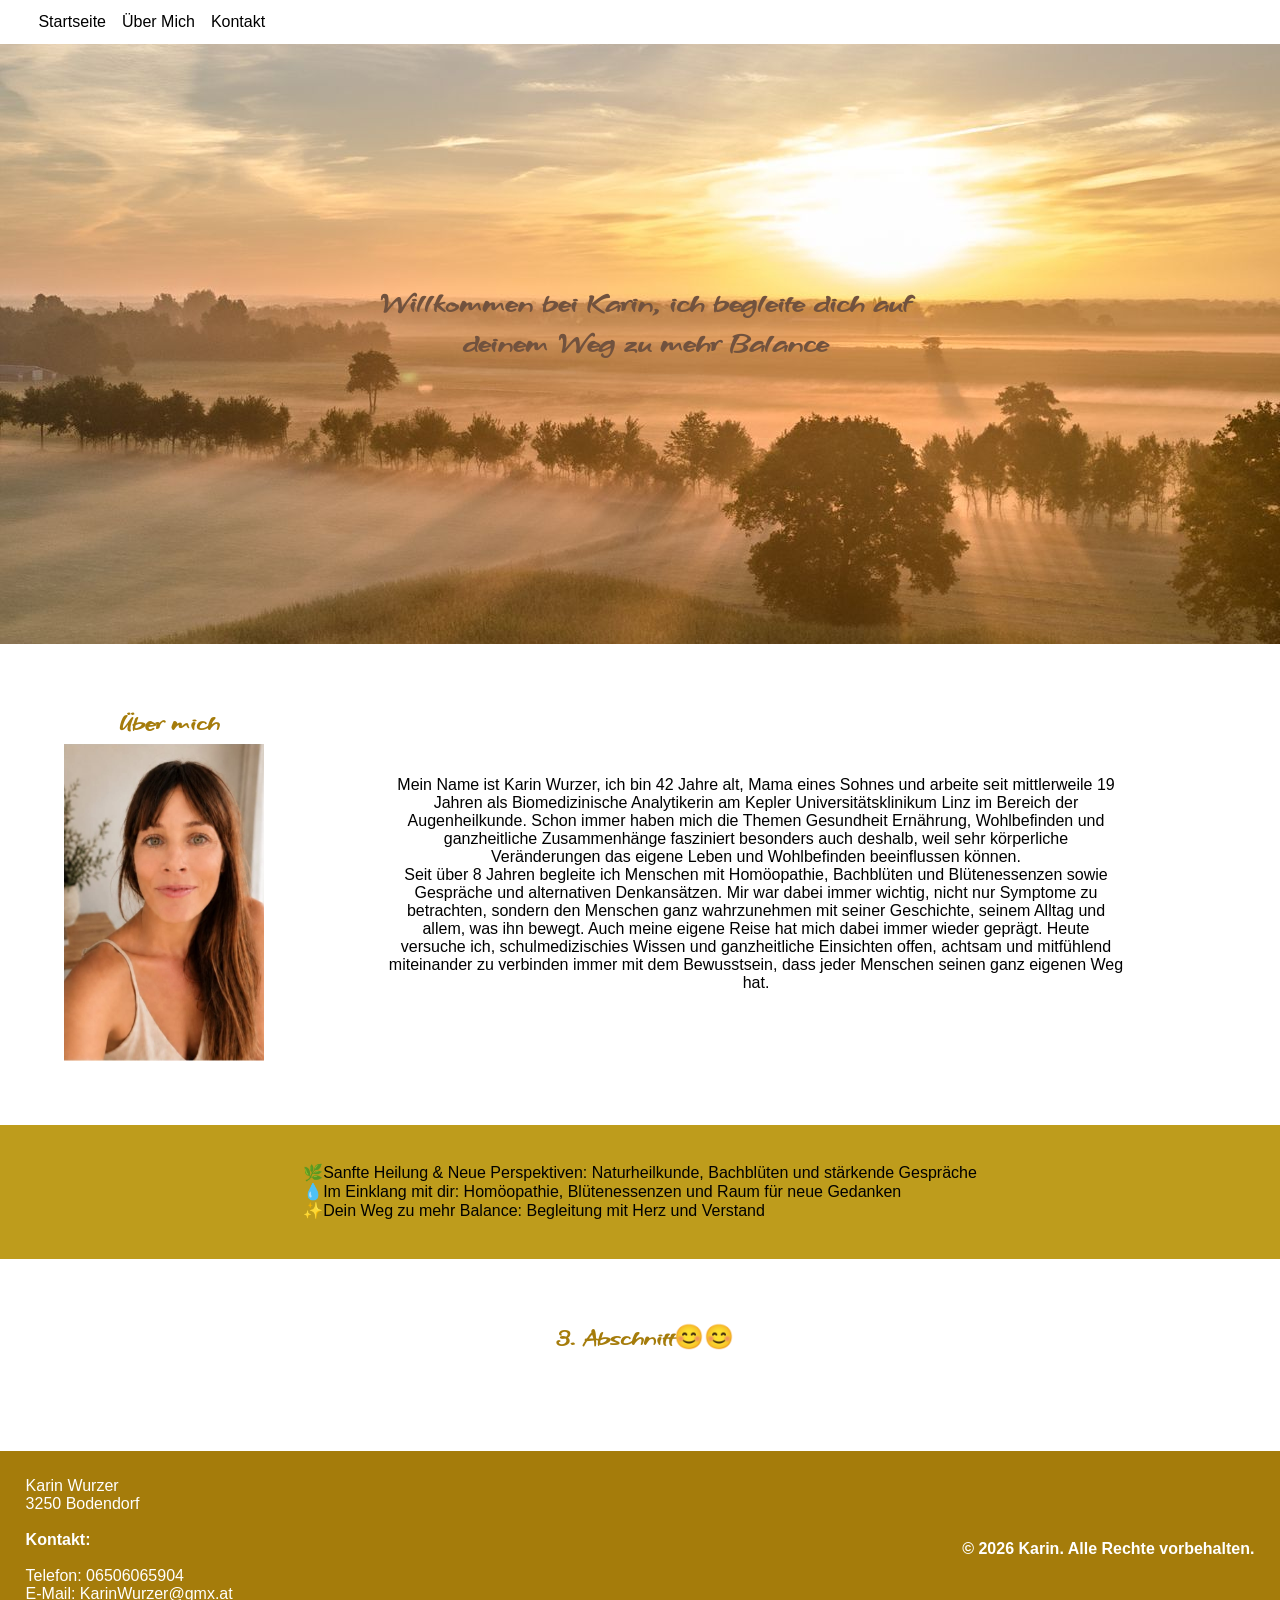
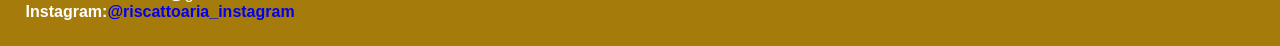
==== index.html @ de28a32a "first commit" ====
<!DOCTYPE html>
<html lang="de">

<head>
    <meta charset="UTF-8">
    <meta name="viewport" content="width=device-width, initial-scale=1.0">
    <!--    Einbinden von Google Font Schriftarten hier:-->
    <link href="https://fonts.googleapis.com/css2?family=Grechen+Fuemen&display=swap" rel="stylesheet">
    <!--    Stylesheet mit HTML verbinden-->
    <link rel="stylesheet" href="style.css">
    <title>Wurzer Karin</title>
</head>

<body>

    <!--DerBegrüßungs-Bildschirm, der nach 2 sek. verschwindet-->
    <!-- <div id="intro-screen">

    </div> -->
    <header class="main-content">
        <nav class="main-navbar">
            <ul>
                <li><a href="index.html">Startseite</a></li>
                <li><a href="#ueber-mich">Über Mich</a></li>
                <li><a href="/seiten/kontakt.html">Kontakt</a></li>
            </ul>
        </nav>
        <div class="banner">
            <h1 id="intro-screen">
                Willkommen bei Karin, ich begleite dich auf deinem Weg zu mehr Balance
            </h1>
        </div>
    </header>
    <main class="main-content">
        <!--    Abschnitte deiner Startseite-->
        <section id="ueber-mich">
            <div>
                <h2>Über mich</h2>
                <img src="bilder/Bild Karin.jpeg">
            </div>
            <div>
                <p>Mein Name ist Karin Wurzer, ich bin 42 Jahre alt, Mama eines Sohnes und arbeite seit mittlerweile 19
                    Jahren als Biomedizinische Analytikerin am Kepler Universitätsklinikum Linz im Bereich der
                    Augenheilkunde. Schon immer haben mich die Themen Gesundheit Ernährung, Wohlbefinden und
                    ganzheitliche
                    Zusammenhänge fasziniert besonders auch deshalb, weil sehr körperliche Veränderungen das eigene
                    Leben
                    und Wohlbefinden beeinflussen können.</p>

                <p> Seit über 8 Jahren begleite ich Menschen mit Homöopathie, Bachblüten und Blütenessenzen sowie
                    Gespräche
                    und alternativen Denkansätzen. Mir war dabei immer wichtig, nicht nur Symptome zu betrachten,
                    sondern
                    den Menschen ganz wahrzunehmen mit seiner Geschichte, seinem Alltag und allem, was ihn bewegt.
                    Auch meine eigene Reise hat mich dabei immer wieder geprägt.
                    Heute versuche ich, schulmedizischies Wissen und ganzheitliche Einsichten offen, achtsam und
                    mitfühlend
                    miteinander zu verbinden immer mit dem Bewusstsein, dass jeder Menschen seinen ganz eigenen Weg hat.
                </p>
            </div>
        </section>
        <section class="switch-bg-color flex-column">
            <ul>
                <li>🌿Sanfte Heilung & Neue Perspektiven: Naturheilkunde, Bachblüten und stärkende Gespräche</li>
                <li>💧Im Einklang mit dir: Homöopathie, Blütenessenzen und Raum für neue Gedanken</li>
                <li>✨Dein Weg zu mehr Balance: Begleitung mit Herz und Verstand</li>
            </ul>
        </section>
        <section>
            <h2>3. Abschnitt😊😊</h2>
        </section>
    </main>
     <!--Impressum Bereich -->
    <footer>
    <!-- <p>Copyright @Lorem Ipsum <span id="current-year"></span></p> -->
        <!-- <nav class="footer-navbar"> -->
            <!-- <ul> -->
                <!-- <li><a href="seiten/impressum.html">Impressum</a></li> -->
                <!-- <li><a href="#">Datenschutz</a></li> -->
            <!-- </ul> -->
        <!-- </nav> -->
       
   
    <!-- <h2>Impressum</h2> -->

    <div class="impressum-content">
      
        <p>Karin Wurzer</p>
        <p>3250 Bodendorf</p>
        <br>

        <p><strong>Kontakt:</strong></p>
        <br>
        <p>Telefon: 06506065904</p>
        <p>E-Mail: KarinWurzer@gmx.at</p>

        <p><strong><Social Media:</strong></p>
        <p>Instagram:<a href="https://www.instagram.com/riscattoaria" target="_blank">@riscattoaria_instagram</a></p>


    </div>

    <p class="Copyright">&copy; 2026 Karin. Alle Rechte vorbehalten.</p>
    </footer id="impressum" class="impressum-section">

    <script src="index.js">


    </script>
</body>

</html>
---- style.css ----
/* 
   :root ist das oberste Element im Dokument.
   Hier werden sogenannte CSS-Variablen (Custom Properties) definiert,
   die später im Code mit var(--name) wiederverwendet werden können.
*/
:root {
    /* Schriftart für Fließtext */
    --text-schriftart: Arial;

    /* Schriftart für Überschriften */
    --ueberschriften: Grechen Fuemen;

    /* Hauptfarbe für Elemente oder Überschriften */
    --haupt-farbe: #a57c0b;

    /* Hintergrundfarbe der Seite */
    --hintergrund-farbe: #fff;

    /* Standard-Schriftfarbe */
    --schrift-farbe: #000;

    /* Zweitfarbe (z. B. für Akzente oder Hover-Effekte) */
    --zweit-farbe: #be9c1c;

    /* Dritte Farbe für zusätzliche Akzente */
    --dritt-farbe: #80ED99;
}

/* Setzt alle Abstände und Box-Modelleinstellungen auf Standardwerte zurück */
* {
    /* Entfernt Außenabstand */
    margin: 0;

    /* Entfernt Innenabstand */
    padding: 0;

    /* Rechnet Border und Padding in die Gesamtgröße ein */
    box-sizing: border-box;
}

/* Allgemeines Styling für den Seiteninhalt */
body {
    /* Verwendet die definierte Schriftart aus den Variablen */
    font-family: var(--text-schriftart), sans-serif;

    /* Normale Schriftstärke */
    font-weight: normal;

    /* Setzt die Hintergrundfarbe mithilfe der Variable */
    background-color: var(--hintergrund-farbe);
}

/* Gemeinsames Styling für alle Überschriften (h1–h6) */
h1, h2, h3, h4, h5, h6 {
    /* Verwendet spezielle Überschriftenschriftart */
    font-family: var(--ueberschriften);

    /* Textfarbe der Überschriften */
    color: var(--haupt-farbe);

    /* Abstand nach unten, damit Überschrift nicht zu dicht am Text klebt */
    margin-bottom: 3%;

    /* Leichter Abstand von der linken Seite */
    margin-left: 10px;
}

/* Haupt-Navigationsleiste am oberen Rand der Seite */
.main-navbar {
    /* Nutzt Flexbox, um Elemente nebeneinander anzuordnen */
    display: flex;

    /* Platzierung: Abstand zwischen linkem und rechtem Bereich (z. B. Logo und Menü) */
    justify-content: space-between;

    /* Außenabstand rundherum */
    margin: 1%;

    /* Innenabstände links und rechts */
    padding-left: 2%;
    padding-right: 2%;
}

ul {
    list-style: none;
}

/* Der Begrüßungs-Bildschirm (Vollbild) */
#intro-screen {
    z-index: 9999; /* Liegt ganz oben über allem */
    transition: opacity 1s ease; /* Macht das Ausblenden weich */
    font-size: 1.8rem;
    color: rgb(113, 82, 62);
    max-width: 600px;
    line-height: 1.4;
    text-align: center;
}

/* Styling für die ungeordnete Liste im Navigationsbereich */
.main-navbar ul {
    /* Elemente nebeneinander anordnen */
    display: flex;

    /* Abstand zwischen den Menüelementen */
    gap: 1rem;

    /* Gleiche Abstände zwischen Elementen */
    justify-content: space-between;

    /* Vertikal zentrieren */
    align-items: center;

    /* Erlaubt Umbruch, wenn nicht genug Platz ist */
    flex-wrap: wrap;
}

/* Allgemeines Styling für Links */
a {
    /* Entfernt die Standard-Unterstreichung */
    text-decoration: none;
}

/* Links in der Hauptnavigation */
.main-navbar a {
    /* Schriftfarbe entsprechend der Variable */
    color: var(--schrift-farbe);
}

/* Hover-Zustand für Navigationslinks */
.main-navbar a:hover {
    /* Fügt eine farbige Unterstreichung beim Darüberfahren hinzu */
    text-decoration: underline var(--zweit-farbe) 2px;
}

/* Logo in der Navigation */
#logo {
    /* Maximale Breite des Logos */
    max-width: 60px;
}

/* Großer Banner-Bereich mit Hintergrundbild */
.banner {
    /* Mindesthöhe des Banners */
    min-height: 600px;

    /* Setzt das Hintergrundbild */
    background-image: url("bilder/Bild1.jpg");

    /* Bild soll den gesamten Bereich ausfüllen */
    background-size: cover;

    /* Bild wird zentriert dargestellt */
    background-position: center;

    /* Verhindert, dass das Bild sich wiederholt */
    background-repeat: no-repeat;

    /* Inhalt wird per Flexbox zentriert */
    display: flex;
    justify-content: center;
    align-items: center;
}

/* Allgemeines Styling für Inhaltsbereiche (Sections) */
section {
    /* Außenabstand um die Section herum */
    margin: 2%;

    /* Innenabstand im Bereich */
    padding: 3%;

    /* Flexbox zur Anordnung der Inhalte */
    display: flex;

    /* Zentriert horizontal und vertikal */
    justify-content: center;
    align-items: center;

    /* Abstand zwischen den Elementen */
    gap: 2rem;

    /* Inhalte umbrechen, wenn kein Platz mehr ist */
    /* flex-wrap: wrap; */
}

/* Absatztexte in Sections */
section p {
    /* Maximale Breite von 50% – damit der Text nicht zu breit ist */
    max-width: 80%;

    /* Text wird zentriert dargestellt */
    text-align: center;
}

#ueber-mich div{
    display: flex;
    flex-direction: column;
    align-items: center;
}

/* Variante einer Section mit anderer Hintergrundfarbe */
.switch-bg-color {
    /* Nutzt die zweite Akzentfarbe als Hintergrund */
    background-color: var(--zweit-farbe);

    /* Entfernt den Außenabstand */
    margin: 0;
}

/* Klasse für eine vertikale (Spalten-)Anordnung mit Flexbox */
.flex-column {
    /* Richtet die Flex-Elemente von oben nach unten aus */
    flex-direction: column;

    /* Zentriert horizontal und vertikal */
    justify-content: center;
    align-items: center;

    /* Kein Abstand zwischen den Elementen */
    gap: 0;
}

/* Allgemeines Styling für Bilder */
img {
    /* Bilder dürfen maximal 300 px breit sein */
    max-width: 200px;
}

/* Fußzeile der Seite */
footer {
    /* Hintergrundfarbe in Hauptfarbe */
    background-color: var(--haupt-farbe);

    /* Innenabstand */
    padding: 2%;

    /* Flexbox für horizontale Anordnung */
    display: flex;

    /* Platz zwischen Text und Navigation */
    justify-content: space-between;

    /* Vertikale Zentrierung */
    align-items: center;

    /* Textfarbe weiß */
    color: white;

    /* Mindesthöhe der Fußzeile */
    min-height: 15vh;
}

/* Navigation im Footer */
.footer-navbar ul {
    /* Elemente nebeneinander anzeigen */
    display: flex;

    /* Abstand zwischen den Links */
    gap: 1rem;
}

/* Footer-Links */
.footer-navbar a {
    /* Weiße Schriftfarbe */
    color: white;
}

/* Hover-Effekt für Footer-Links */
.footer-navbar a:hover {
    /* Unterstreichung mit Akzentfarbe */
    text-decoration: underline var(--zweit-farbe) 3px;
}

/* Media Query: Regeln für kleine Bildschirme (max. 500px) */
@media screen and (max-width: 500px) {

    /* Paragraphen dürfen auf kleinen Bildschirmen fast die ganze Breite nutzen */
    section p {
        max-width: 98%;
    }

    /* Zusätzliche Abstände zwischen den Sections auf kleinen Geräten */
    section {
        margin-top: 2rem;
        margin-bottom: 2rem;
    }
    /* ueber mich wird im Spaltenlayout dargestellt */
    #ueber-mich{
        flex-direction: column;
    }

    .main-navbar {
        justify-content: center;
        min-height: 60px;
    }

    .main-navbar a {
        font-size: 1.4rem;
    }
    /* Anpassung des Bereichs mit anderer Hintergrundfarbe */
    .switch-bg-color {
        /* Etwas mehr Innenabstand für kleinere Geräte */
        padding: 2rem;
    }

    /* Footer-Layout wird auf kleinen Geräten untereinander angezeigt */
    footer {
        /* Elemente untereinander statt nebeneinander */
        flex-direction: column-reverse;

        /* Zentriert alle Inhalte */
        justify-content: center;

        /* Fügt Abstand zwischen den Elementen hinzu */
        gap: 1rem;
    }
}
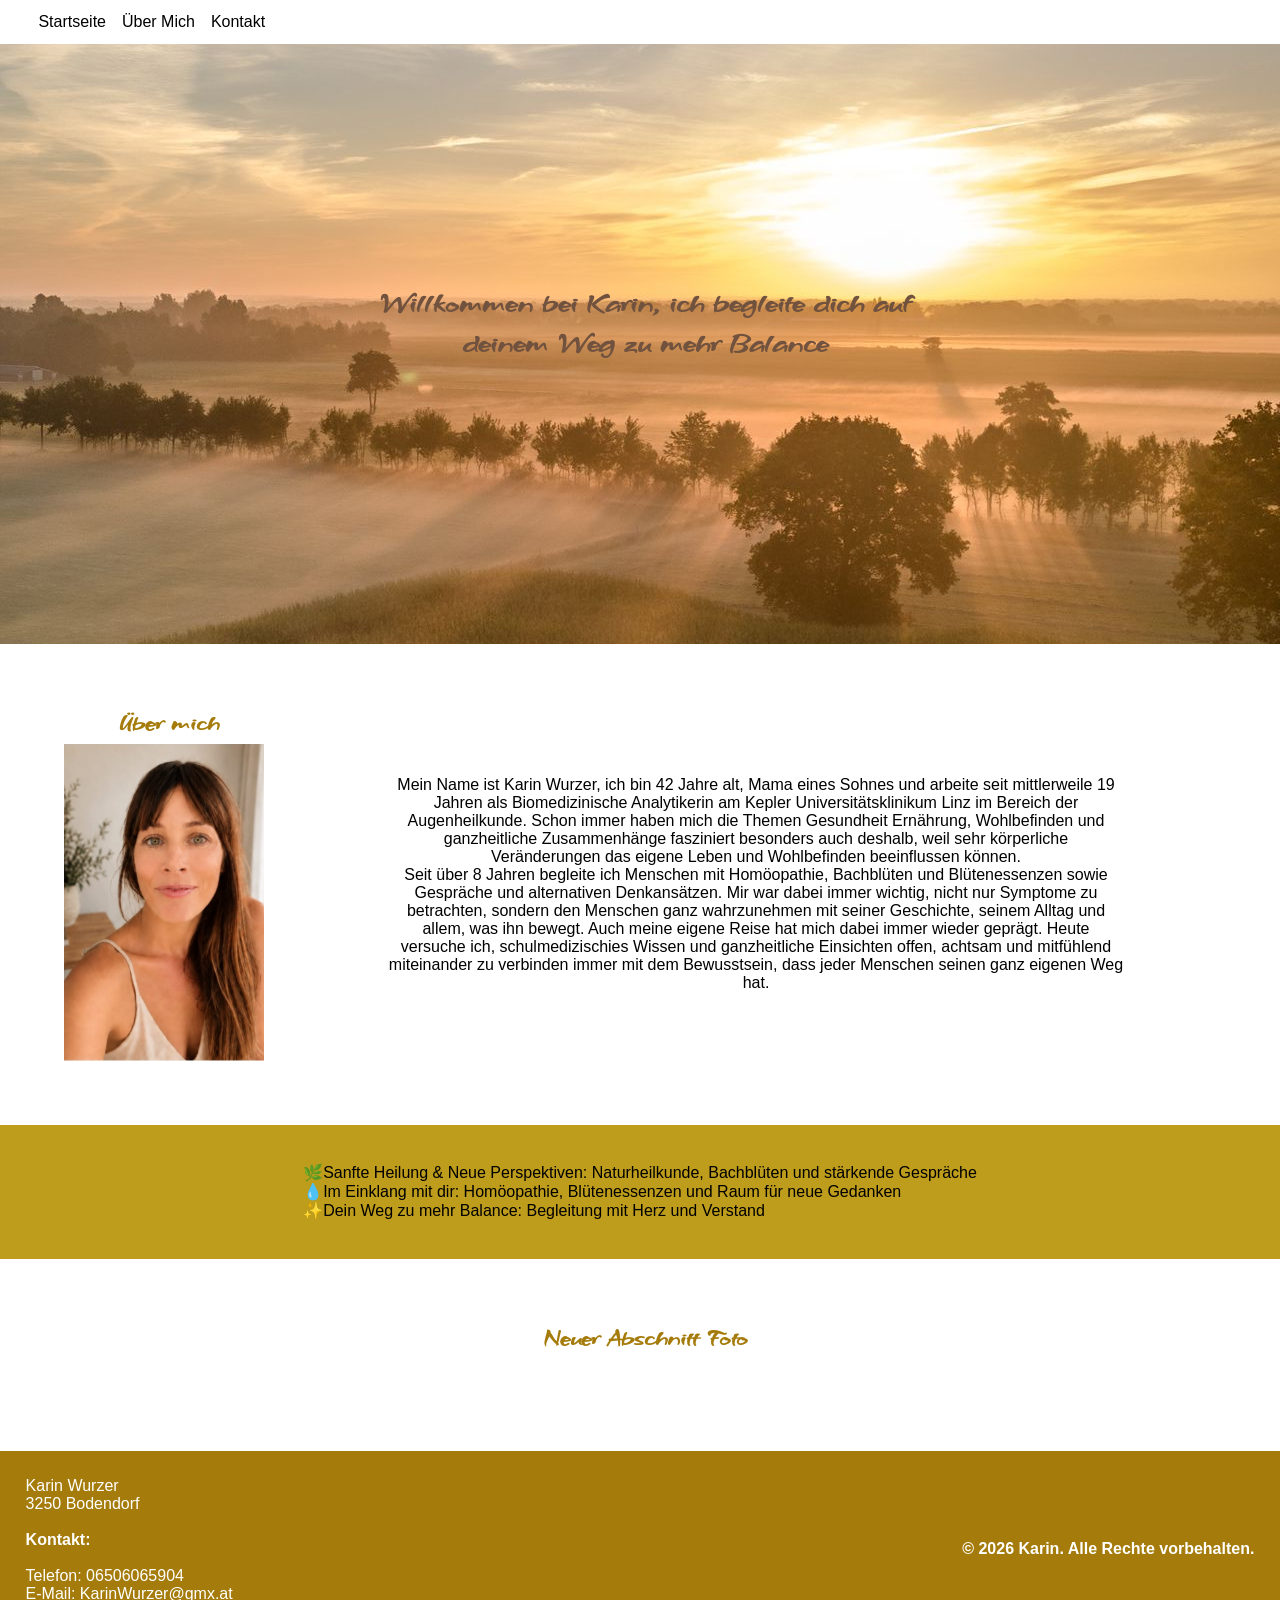
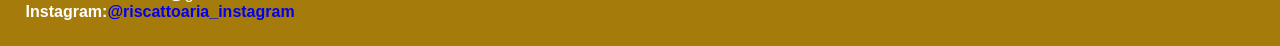
==== commit 933b851c: "überschrift geändert" ====
--- a/index.html
+++ b/index.html
@@ -67,7 +67,7 @@
             </ul>
         </section>
         <section>
-            <h2>3. Abschnitt😊😊</h2>
+            <h2>Neuer Abschnitt Foto</h2>
         </section>
     </main>
      <!--Impressum Bereich -->
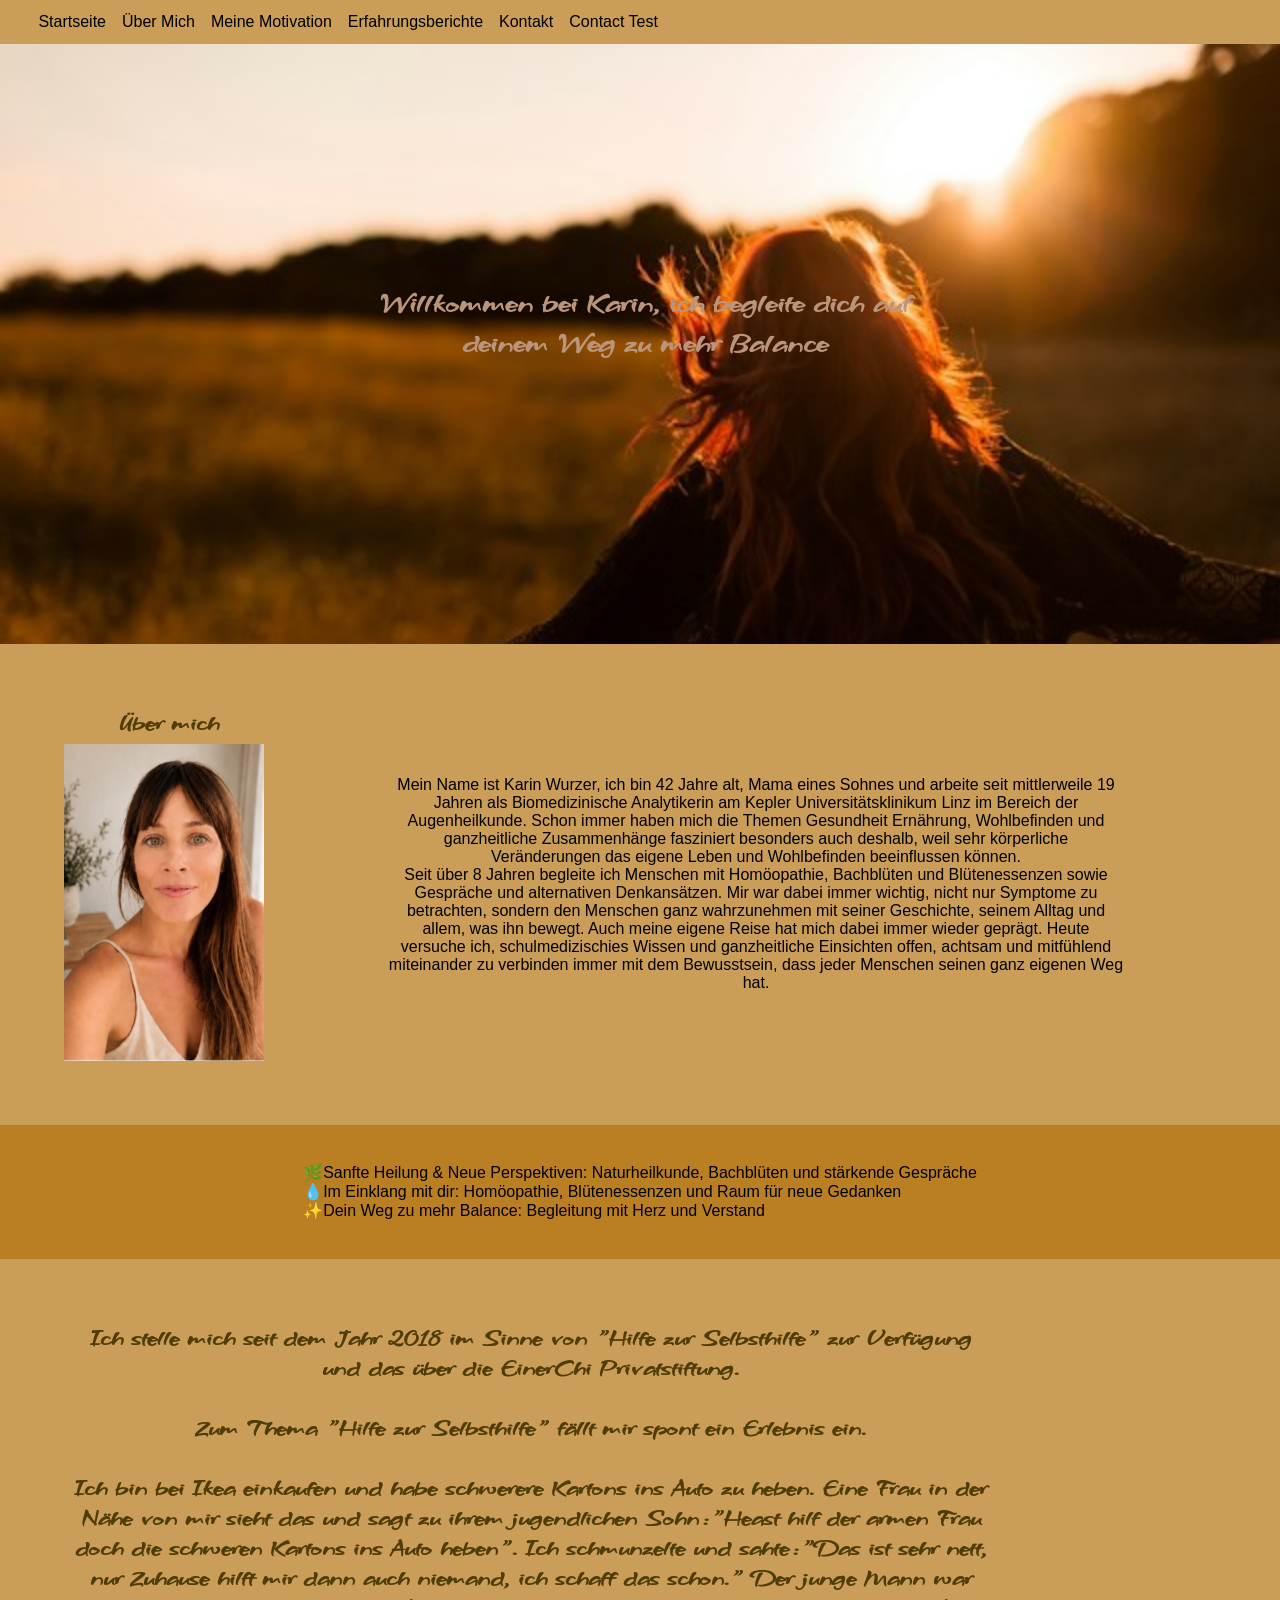
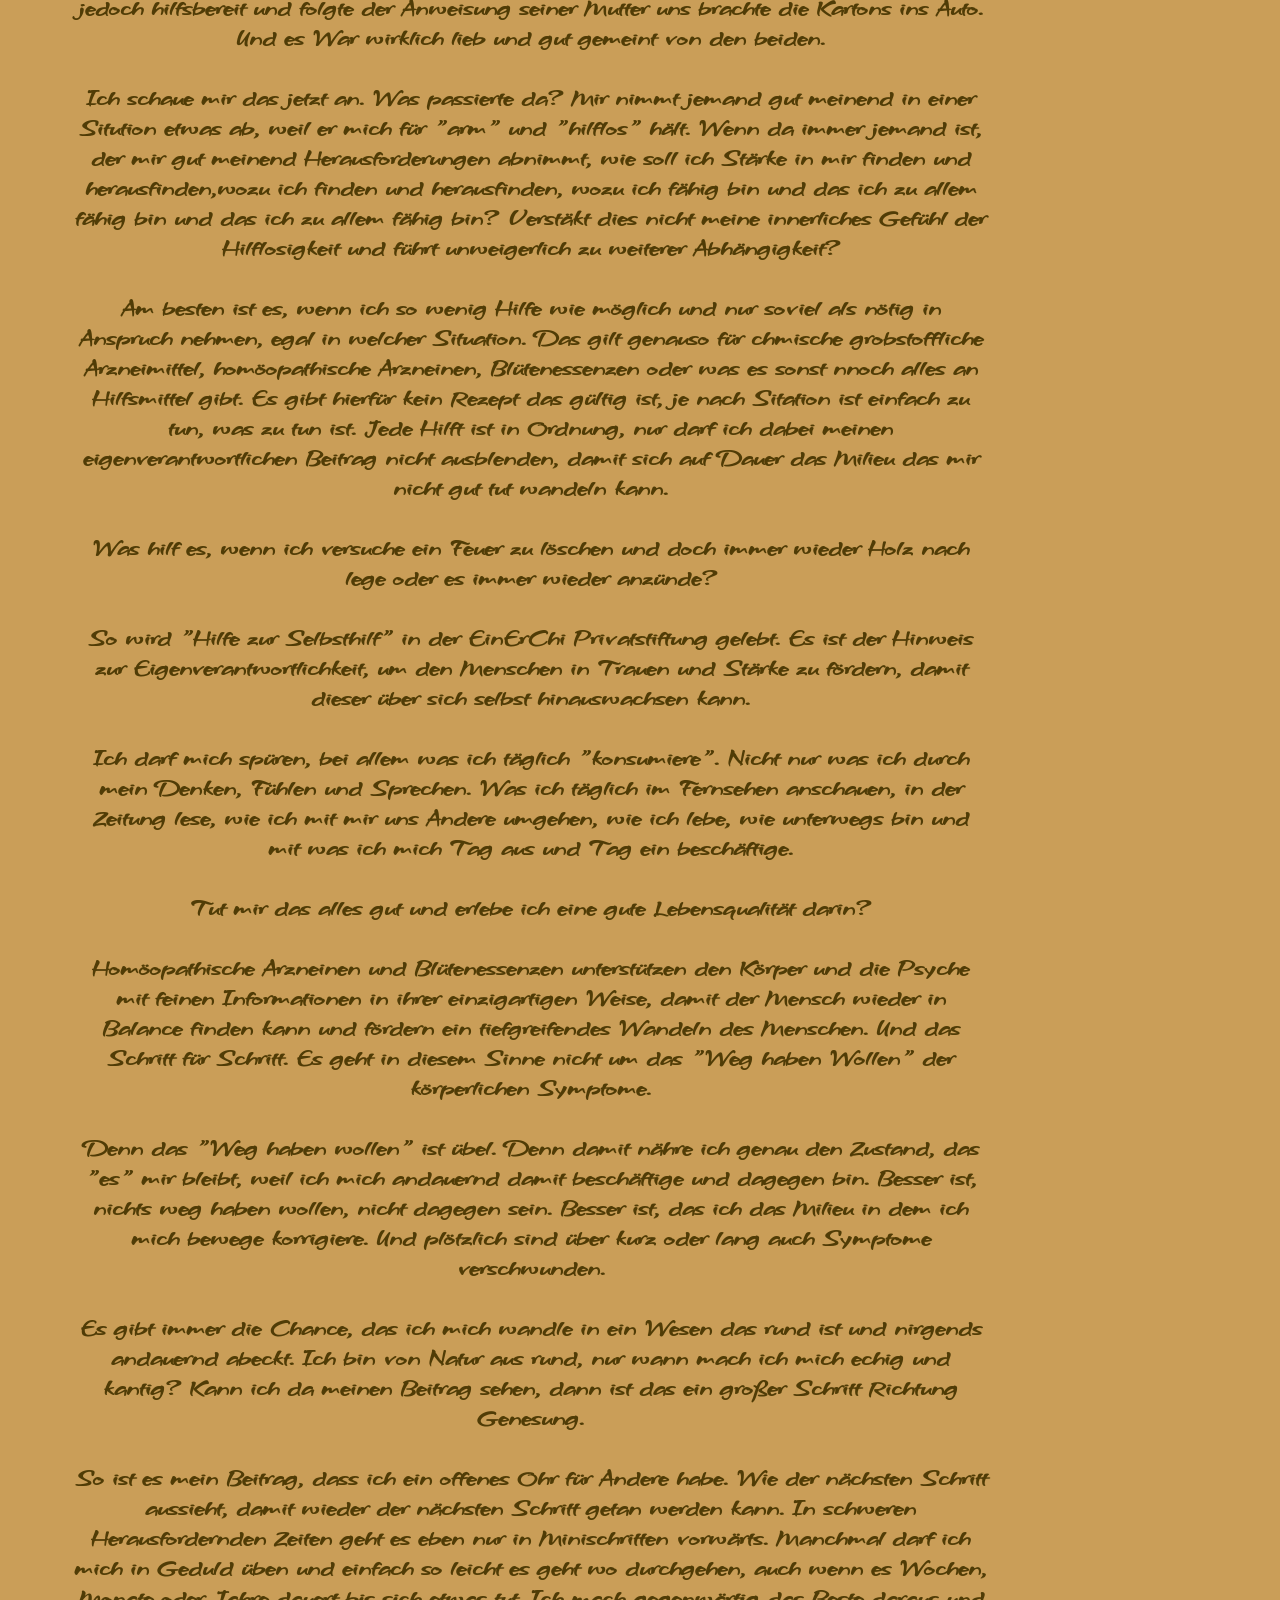
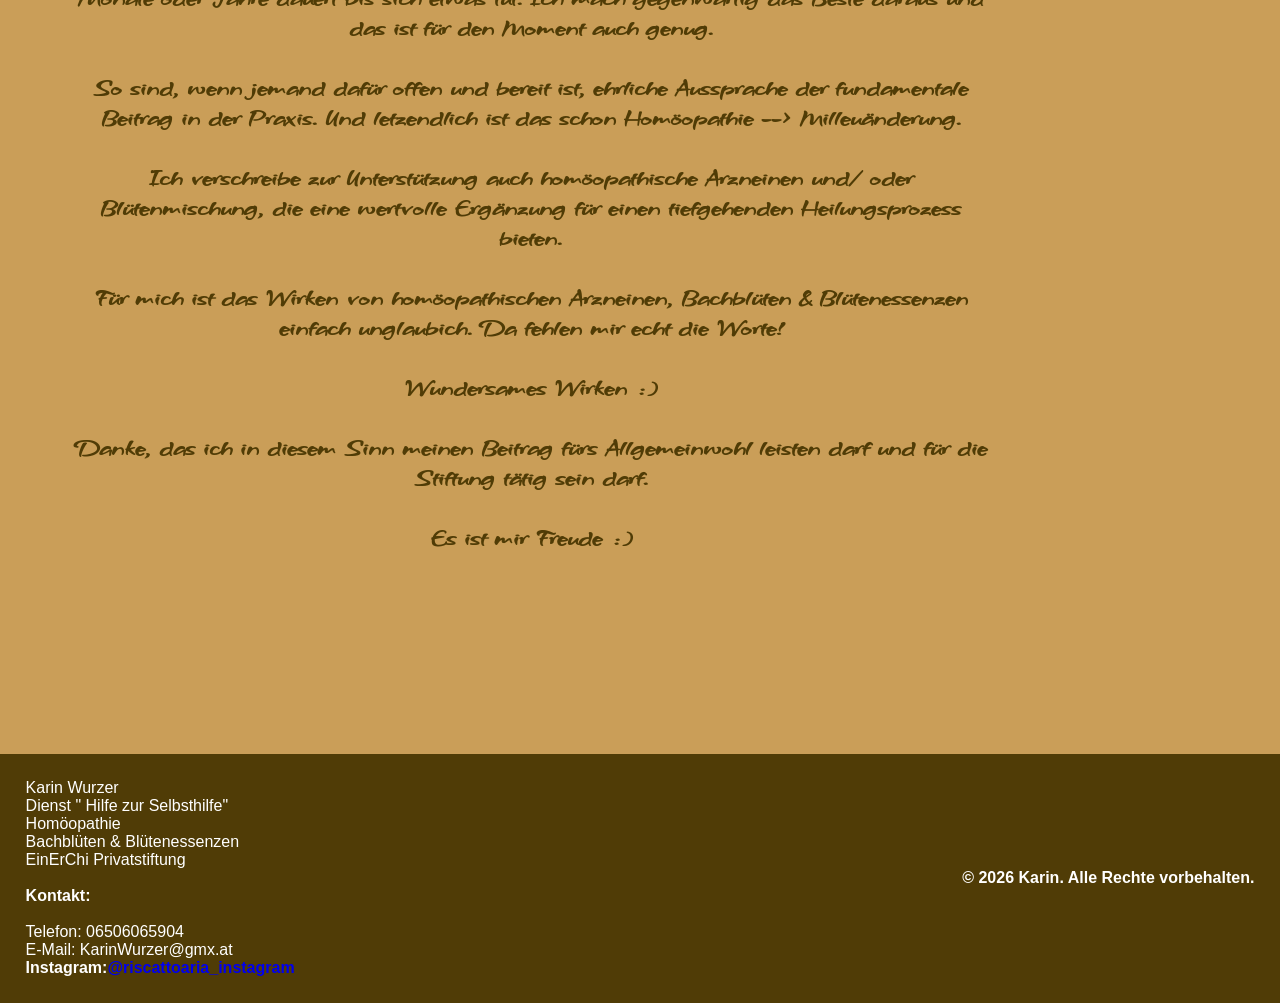
==== commit b403d333: "texte hinzugefügt" ====
--- a/index.html
+++ b/index.html
@@ -21,8 +21,12 @@
         <nav class="main-navbar">
             <ul>
                 <li><a href="index.html">Startseite</a></li>
-                <li><a href="#ueber-mich">Über Mich</a></li>
+                <li><a href="#ueber-mich">Über Mich</a></li>  
+                 <li><a href="#meine-Motivation">Meine Motivation</a></li>
+                 <li><a href=#erfahrungs-berichte">Erfahrungsberichte</a></li>
                 <li><a href="/seiten/kontakt.html">Kontakt</a></li>
+                <li><a href="/seiten/contact.html">Contact Test</a></li>
+           
             </ul>
         </nav>
         <div class="banner">
@@ -66,8 +70,51 @@
                 <li>✨Dein Weg zu mehr Balance: Begleitung mit Herz und Verstand</li>
             </ul>
         </section>
-        <section>
-            <h2>Neuer Abschnitt Foto</h2>
+        <section id="meine-Motivation">
+            <h2>
+                <p>Ich stelle mich seit dem Jahr 2018 im Sinne von "Hilfe zur Selbsthilfe" zur Verfügung und das über die EinerChi Privatstiftung.<p>
+                    <br>
+                    <p>Zum Thema "Hilfe zur Selbsthilfe" fällt mir spont ein Erlebnis ein.</p>
+                    <br>
+                    <p> Ich bin bei Ikea einkaufen und habe schwerere Kartons ins Auto zu heben. Eine Frau in der Nähe von mir sieht das und sagt zu ihrem jugendlichen Sohn:"Heast hilf der armen Frau doch die schweren Kartons ins Auto heben". Ich schmunzelte und sahte:"Das ist sehr nett, nur Zuhause hilft mir dann auch niemand, ich schaff das schon." Der junge Mann war jedoch hilfsbereit und folgte der Anweisung seiner Mutter uns brachte die Kartons ins Auto. Und es War wirklich lieb und gut gemeint von den beiden. </p>
+                    <br>
+                    <p>Ich schaue mir das jetzt an. Was passierte da? Mir nimmt jemand gut meinend in einer Sitution etwas ab, weil er mich für "arm" und "hilflos" hält. Wenn da immer jemand ist, der mir gut meinend Herausforderungen abnimmt, wie soll ich Stärke in mir finden und herausfinden,wozu ich finden und herausfinden, wozu ich fähig bin und das ich zu allem fähig bin und das ich zu allem fähig bin? Verstäkt dies nicht meine innerliches Gefühl der Hilflosigkeit und führt unweigerlich zu weiterer Abhängigkeit? </p>
+                    <br>
+                    <p>Am besten ist es, wenn ich so wenig Hilfe wie möglich und nur soviel als nötig in Anspruch nehmen, egal in welcher Situation. Das gilt genauso für chmische grobstoffliche Arzneimittel, homöopathische Arzneinen, Blütenessenzen oder was es sonst nnoch alles an Hilfsmittel gibt. Es gibt hierfür kein Rezept das gültig ist, je nach Sitation ist einfach zu tun, was zu tun ist. Jede Hilft ist in Ordnung, nur darf ich dabei meinen eigenverantwortlichen Beitrag nicht ausblenden, damit sich auf Dauer das Milieu das mir nicht gut tut wandeln kann.</p>
+                    <br>
+                    <p>Was hilf es, wenn ich versuche ein Feuer zu löschen und doch immer wieder Holz nach lege oder es immer wieder anzünde?</p>
+                    <br>
+                    <p>So wird "Hilfe zur Selbsthilf" in der EinErChi Privatstiftung gelebt. Es ist der Hinweis zur Eigenverantwortlichkeit, um den Menschen in Trauen und Stärke zu fördern, damit dieser über sich selbst hinauswachsen kann.</p>
+                    <br>
+                    <p>Ich darf mich spüren, bei allem was ich täglich "konsumiere". Nicht nur was ich durch mein Denken, Fühlen und Sprechen. Was ich täglich im Fernsehen anschauen, in der Zeitung lese, wie ich mit mir uns Andere umgehen, wie ich lebe, wie unterwegs bin und mit was ich mich Tag aus und Tag ein beschäftige.</p>
+                    <br>
+                    <p>Tut mir das alles gut und erlebe ich eine gute Lebensqualität darin?</p>
+                    <br>
+                    <p>Homöopathische Arzneinen und Blütenessenzen unterstützen den Körper und die Psyche mit feinen Informationen in ihrer einzigartigen Weise, damit der Mensch wieder in Balance finden kann und fördern ein tiefgreifendes Wandeln des Menschen. Und das Schritt für Schritt. Es geht in diesem Sinne nicht um das "Weg haben Wollen" der körperlichen Symptome.</p>
+                    <br>
+                    <p>Denn das "Weg haben wollen" ist übel. Denn damit nähre ich genau den Zustand, das "es" mir bleibt, weil ich mich andauernd damit beschäftige und dagegen bin. Besser ist, nichts weg haben wollen, nicht dagegen sein. Besser ist, das ich das Milieu in dem ich mich bewege korrigiere. Und plötzlich sind über kurz oder lang auch Symptome verschwunden.</p>
+                    <br>
+                    <p>Es gibt immer die Chance, das ich mich wandle in ein Wesen das rund ist und nirgends andauernd abeckt. Ich bin von Natur aus rund, nur wann mach ich mich echig und kantig? Kann ich da meinen Beitrag sehen, dann ist das ein großer Schritt Richtung Genesung.</p>
+                    <br>
+                    <p> So ist es mein Beitrag, dass ich ein offenes Ohr für Andere habe. Wie der nächsten Schritt aussieht, damit wieder der nächsten Schritt getan werden kann. In schweren Herausfordernden Zeiten geht es eben nur in Minischritten vorwärts. Manchmal darf ich mich in Geduld üben und einfach so leicht es geht wo durchgehen, auch wenn es Wochen, Monate oder Jahre dauert bis sich etwas tut. Ich mach gegenwärtig das Beste daraus und das ist für den Moment auch genug.</p>
+                    <br>
+                    <p>So sind, wenn jemand dafür offen und bereit ist, ehrliche Aussprache der fundamentale Beitrag in der Praxis. Und letzendlich ist das schon Homöopathie --> Milleuänderung.</p>
+                    <br>
+                    <p>Ich verschreibe zur Unterstützung auch homöopathische Arzneinen und/ oder Blütenmischung, die eine wertvolle Ergänzung für einen tiefgehenden Heilungsprozess bieten.</p>
+                    <br>
+                    <p> Für mich ist das Wirken von homöopathischen Arzneinen, Bachblüten & Blütenessenzen einfach unglaubich. Da fehlen mir echt die Worte!</p>
+                    <br>
+                    <p>Wundersames Wirken :)</p>
+                    <br>
+                    <p>Danke, das ich in diesem Sinn meinen Beitrag fürs Allgemeinwohl leisten darf und für die Stiftung tätig sein darf.</p>
+                    <br>
+                    <p>Es ist mir Freude :)</p>
+
+
+                </h2>
+        </section>
+        <section id="erfahrungs-berichte">
+            
         </section>
     </main>
      <!--Impressum Bereich -->
@@ -86,7 +133,10 @@
     <div class="impressum-content">
       
         <p>Karin Wurzer</p>
-        <p>3250 Bodendorf</p>
+        <p>Dienst " Hilfe zur Selbsthilfe"</p>
+        <p> Homöopathie</p>
+        <p>Bachblüten & Blütenessenzen</p>
+        <p>EinErChi Privatstiftung</p>
         <br>
 
         <p><strong>Kontakt:</strong></p>
--- a/style.css
+++ b/style.css
@@ -11,16 +11,16 @@
     --ueberschriften: Grechen Fuemen;
 
     /* Hauptfarbe für Elemente oder Überschriften */
-    --haupt-farbe: #a57c0b;
+    --haupt-farbe: #503c06;
 
     /* Hintergrundfarbe der Seite */
-    --hintergrund-farbe: #fff;
+    --hintergrund-farbe: #b1710aad;
 
     /* Standard-Schriftfarbe */
     --schrift-farbe: #000;
 
     /* Zweitfarbe (z. B. für Akzente oder Hover-Effekte) */
-    --zweit-farbe: #be9c1c;
+    --zweit-farbe: #b1710aad;
 
     /* Dritte Farbe für zusätzliche Akzente */
     --dritt-farbe: #80ED99;
@@ -90,10 +90,15 @@
     z-index: 9999; /* Liegt ganz oben über allem */
     transition: opacity 1s ease; /* Macht das Ausblenden weich */
     font-size: 1.8rem;
-    color: rgb(113, 82, 62);
+    color: rgb(186, 148, 123);
     max-width: 600px;
     line-height: 1.4;
     text-align: center;
+    align-items: center;
+    display: flex;
+    justify-content: center;
+  
+
 }
 
 /* Styling für die ungeordnete Liste im Navigationsbereich */
@@ -144,7 +149,7 @@
     min-height: 600px;
 
     /* Setzt das Hintergrundbild */
-    background-image: url("bilder/Bild1.jpg");
+    background-image: url("bilder/Bild2.jpg");
 
     /* Bild soll den gesamten Bereich ausfüllen */
     background-size: cover;
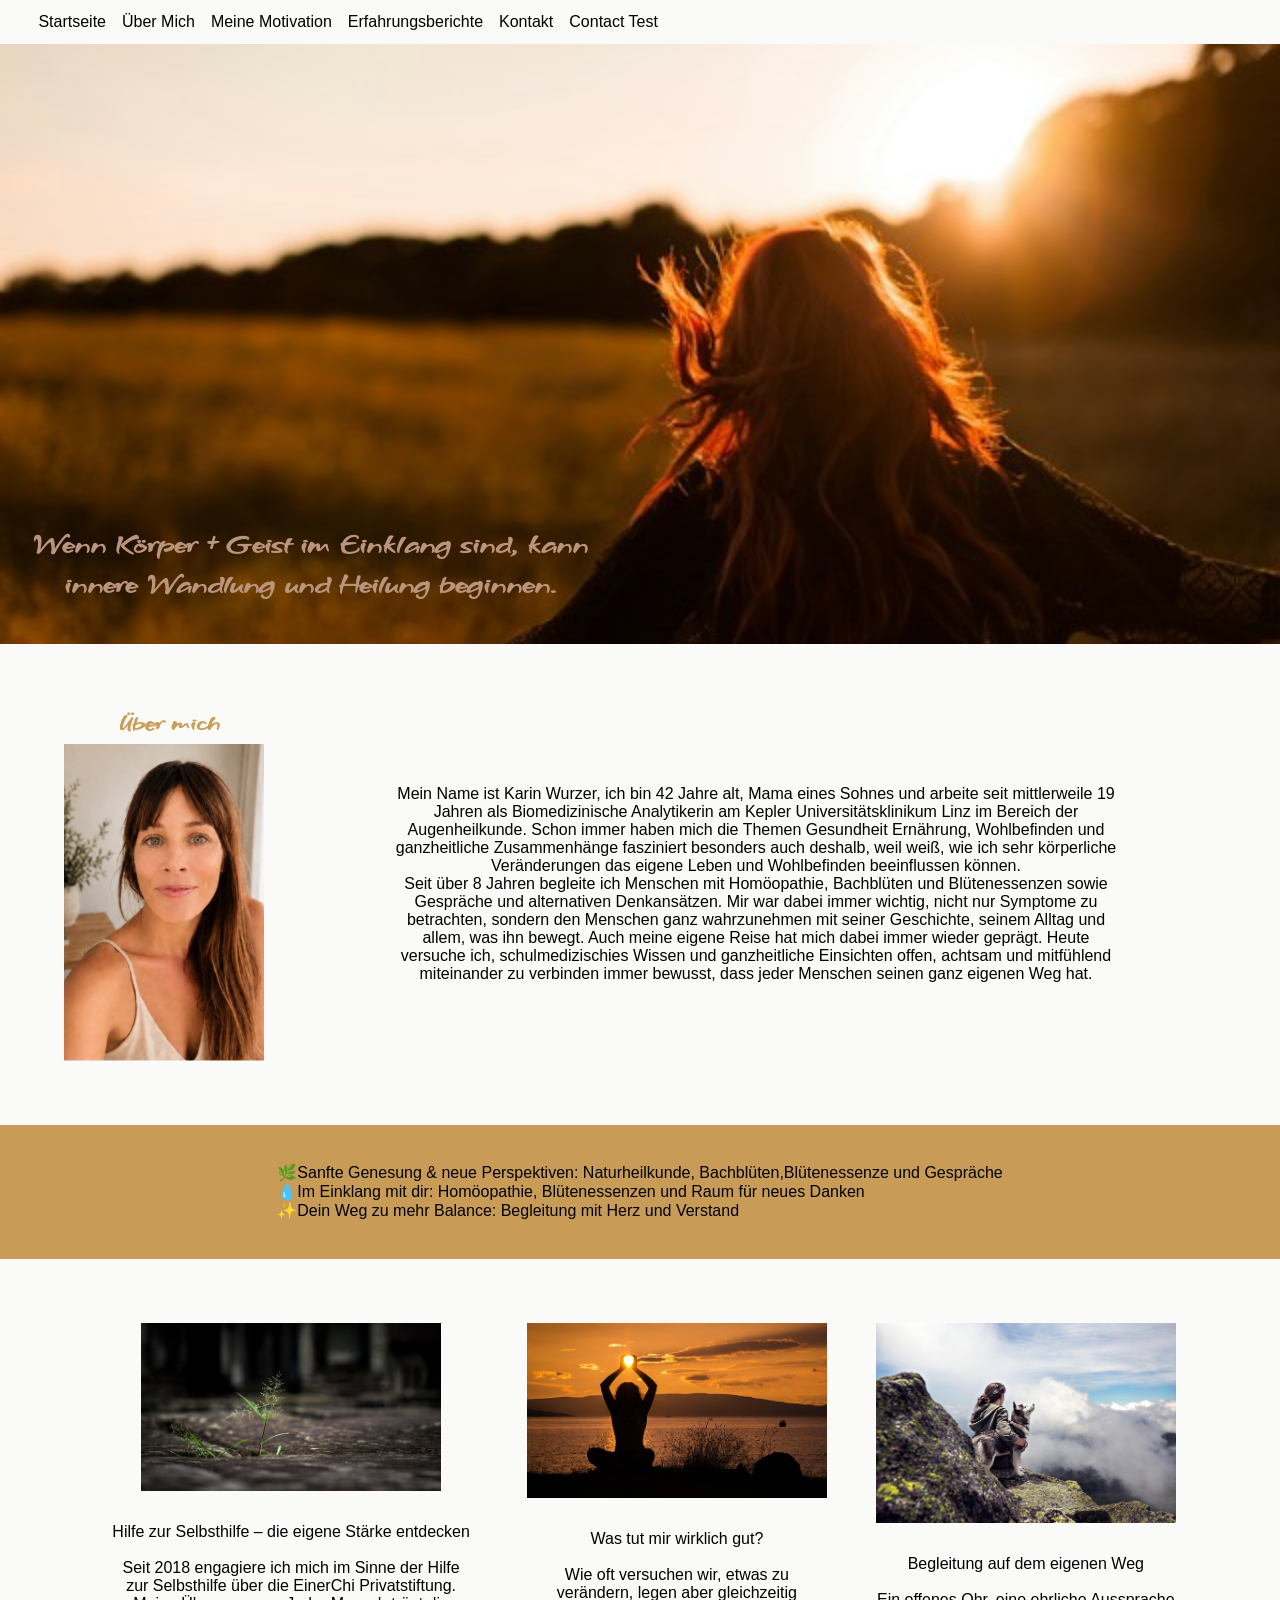
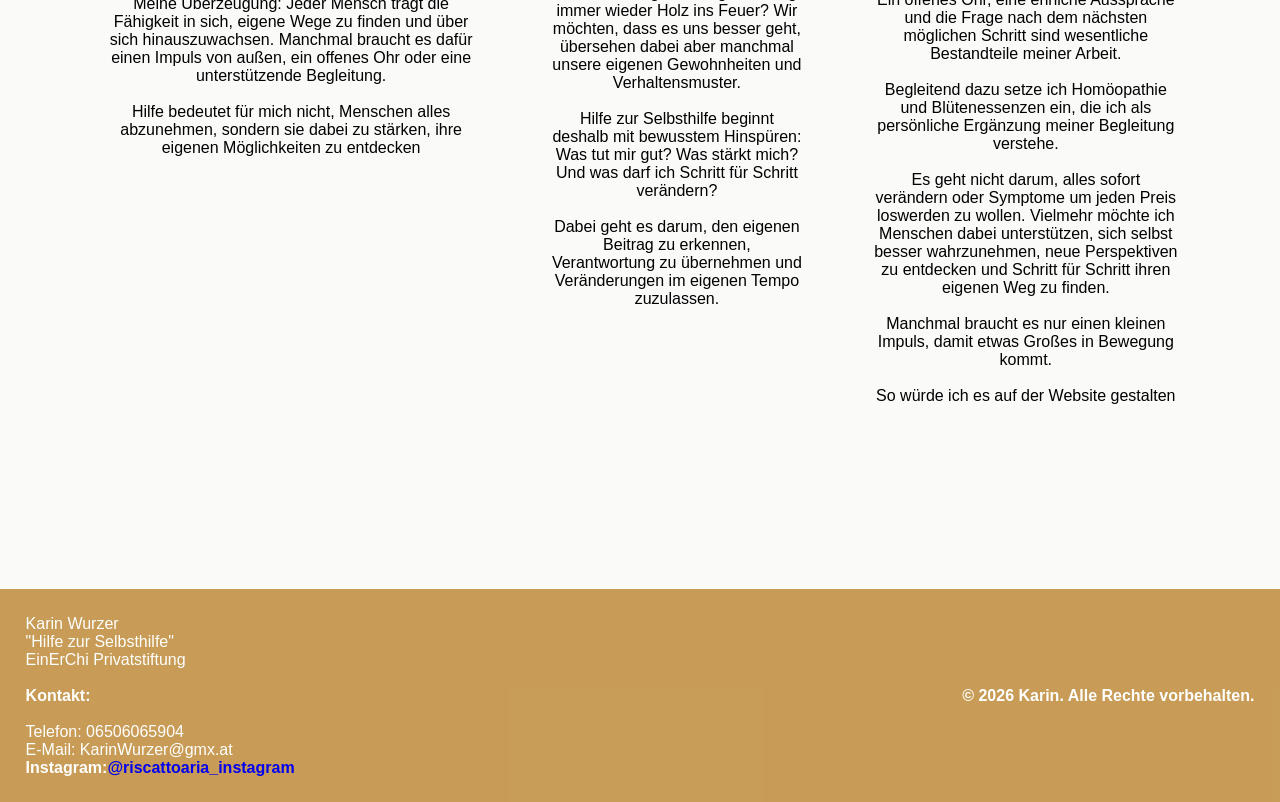
==== commit 42591dee: "fotos hinzugefügt, neue texte, kontakt geändert, spaltenlayout" ====
--- a/index.html
+++ b/index.html
@@ -21,17 +21,17 @@
         <nav class="main-navbar">
             <ul>
                 <li><a href="index.html">Startseite</a></li>
-                <li><a href="#ueber-mich">Über Mich</a></li>  
-                 <li><a href="#meine-Motivation">Meine Motivation</a></li>
-                 <li><a href=#erfahrungs-berichte">Erfahrungsberichte</a></li>
+                <li><a href="#ueber-mich">Über Mich</a></li>
+                <li><a href="#meine-Motivation">Meine Motivation</a></li>
+                <li><a href=#erfahrungs-berichte">Erfahrungsberichte</a></li>
                 <li><a href="/seiten/kontakt.html">Kontakt</a></li>
                 <li><a href="/seiten/contact.html">Contact Test</a></li>
-           
+
             </ul>
         </nav>
         <div class="banner">
             <h1 id="intro-screen">
-                Willkommen bei Karin, ich begleite dich auf deinem Weg zu mehr Balance
+                Wenn Körper + Geist im Einklang sind, kann innere Wandlung und Heilung beginnen.
             </h1>
         </div>
     </header>
@@ -47,7 +47,8 @@
                     Jahren als Biomedizinische Analytikerin am Kepler Universitätsklinikum Linz im Bereich der
                     Augenheilkunde. Schon immer haben mich die Themen Gesundheit Ernährung, Wohlbefinden und
                     ganzheitliche
-                    Zusammenhänge fasziniert besonders auch deshalb, weil sehr körperliche Veränderungen das eigene
+                    Zusammenhänge fasziniert besonders auch deshalb, weil weiß, wie ich sehr körperliche Veränderungen
+                    das eigene
                     Leben
                     und Wohlbefinden beeinflussen können.</p>
 
@@ -59,98 +60,112 @@
                     Auch meine eigene Reise hat mich dabei immer wieder geprägt.
                     Heute versuche ich, schulmedizischies Wissen und ganzheitliche Einsichten offen, achtsam und
                     mitfühlend
-                    miteinander zu verbinden immer mit dem Bewusstsein, dass jeder Menschen seinen ganz eigenen Weg hat.
+                    miteinander zu verbinden immer bewusst, dass jeder Menschen seinen ganz eigenen Weg hat.
                 </p>
             </div>
         </section>
         <section class="switch-bg-color flex-column">
             <ul>
-                <li>🌿Sanfte Heilung & Neue Perspektiven: Naturheilkunde, Bachblüten und stärkende Gespräche</li>
-                <li>💧Im Einklang mit dir: Homöopathie, Blütenessenzen und Raum für neue Gedanken</li>
+                <li>🌿Sanfte Genesung & neue Perspektiven: Naturheilkunde, Bachblüten,Blütenessenze und Gespräche</li>
+                <li>💧Im Einklang mit dir: Homöopathie, Blütenessenzen und Raum für neues Danken</li>
                 <li>✨Dein Weg zu mehr Balance: Begleitung mit Herz und Verstand</li>
             </ul>
         </section>
         <section id="meine-Motivation">
-            <h2>
-                <p>Ich stelle mich seit dem Jahr 2018 im Sinne von "Hilfe zur Selbsthilfe" zur Verfügung und das über die EinerChi Privatstiftung.<p>
+            <div class="motivationen">
+                <div class="img_container">
+                    <img src="bilder\Stärke.jpg" alt=" Eigene Stärke entdecken">
+                    <p>Hilfe zur Selbsthilfe – die eigene Stärke entdecken</p>
                     <br>
-                    <p>Zum Thema "Hilfe zur Selbsthilfe" fällt mir spont ein Erlebnis ein.</p>
+                    <p>Seit 2018 engagiere ich mich im Sinne der Hilfe zur Selbsthilfe über die EinerChi Privatstiftung.
+                        Meine Überzeugung: Jeder Mensch trägt die Fähigkeit in sich, eigene Wege zu finden und über sich
+                        hinauszuwachsen. Manchmal braucht es dafür einen Impuls von außen, ein offenes Ohr oder eine
+                        unterstützende Begleitung.</p>
                     <br>
-                    <p> Ich bin bei Ikea einkaufen und habe schwerere Kartons ins Auto zu heben. Eine Frau in der Nähe von mir sieht das und sagt zu ihrem jugendlichen Sohn:"Heast hilf der armen Frau doch die schweren Kartons ins Auto heben". Ich schmunzelte und sahte:"Das ist sehr nett, nur Zuhause hilft mir dann auch niemand, ich schaff das schon." Der junge Mann war jedoch hilfsbereit und folgte der Anweisung seiner Mutter uns brachte die Kartons ins Auto. Und es War wirklich lieb und gut gemeint von den beiden. </p>
+                    <p>Hilfe bedeutet für mich nicht, Menschen alles abzunehmen, sondern sie dabei zu stärken, ihre
+                        eigenen Möglichkeiten zu entdecken </p>
                     <br>
-                    <p>Ich schaue mir das jetzt an. Was passierte da? Mir nimmt jemand gut meinend in einer Sitution etwas ab, weil er mich für "arm" und "hilflos" hält. Wenn da immer jemand ist, der mir gut meinend Herausforderungen abnimmt, wie soll ich Stärke in mir finden und herausfinden,wozu ich finden und herausfinden, wozu ich fähig bin und das ich zu allem fähig bin und das ich zu allem fähig bin? Verstäkt dies nicht meine innerliches Gefühl der Hilflosigkeit und führt unweigerlich zu weiterer Abhängigkeit? </p>
+                </div>
+                <div class="img_container">
+                    <img src="bilder\Frieden.jpg" alt="Bewusst wahrnehmen und verändern">
+                    <p>Was tut mir wirklich gut?</p>
                     <br>
-                    <p>Am besten ist es, wenn ich so wenig Hilfe wie möglich und nur soviel als nötig in Anspruch nehmen, egal in welcher Situation. Das gilt genauso für chmische grobstoffliche Arzneimittel, homöopathische Arzneinen, Blütenessenzen oder was es sonst nnoch alles an Hilfsmittel gibt. Es gibt hierfür kein Rezept das gültig ist, je nach Sitation ist einfach zu tun, was zu tun ist. Jede Hilft ist in Ordnung, nur darf ich dabei meinen eigenverantwortlichen Beitrag nicht ausblenden, damit sich auf Dauer das Milieu das mir nicht gut tut wandeln kann.</p>
+                    <p>Wie oft versuchen wir, etwas zu verändern, legen aber gleichzeitig immer wieder Holz ins Feuer?
+                        Wir möchten, dass es uns besser geht, übersehen dabei aber manchmal unsere eigenen Gewohnheiten
+                        und Verhaltensmuster.</p>
+                        <br>
+                    <p> Hilfe zur Selbsthilfe beginnt deshalb mit bewusstem Hinspüren: Was tut mir gut? Was stärkt mich?
+                        Und was darf ich Schritt für Schritt verändern?</p>
                     <br>
-                    <p>Was hilf es, wenn ich versuche ein Feuer zu löschen und doch immer wieder Holz nach lege oder es immer wieder anzünde?</p>
+                    <p>Dabei geht es darum, den eigenen Beitrag zu erkennen, Verantwortung zu übernehmen und
+                        Veränderungen im eigenen Tempo zuzulassen.</p>
                     <br>
-                    <p>So wird "Hilfe zur Selbsthilf" in der EinErChi Privatstiftung gelebt. Es ist der Hinweis zur Eigenverantwortlichkeit, um den Menschen in Trauen und Stärke zu fördern, damit dieser über sich selbst hinauswachsen kann.</p>
+                </div>
+                <div class="img_container">
+
+                    <img src="bilder\begleitung.jpg" alt="Individeull begleiten">
+
+                    <p>Begleitung auf dem eigenen Weg</p>
                     <br>
-                    <p>Ich darf mich spüren, bei allem was ich täglich "konsumiere". Nicht nur was ich durch mein Denken, Fühlen und Sprechen. Was ich täglich im Fernsehen anschauen, in der Zeitung lese, wie ich mit mir uns Andere umgehen, wie ich lebe, wie unterwegs bin und mit was ich mich Tag aus und Tag ein beschäftige.</p>
+                    <p>Ein offenes Ohr, eine ehrliche Aussprache und die Frage nach dem nächsten möglichen Schritt sind
+                        wesentliche Bestandteile meiner Arbeit.</p>
+                        <br>
+                    <p>Begleitend dazu setze ich Homöopathie und Blütenessenzen ein, die ich als persönliche Ergänzung
+                        meiner Begleitung verstehe.</p>
+                        <br>
+                    <p>
+                    
+                    Es geht nicht darum, alles sofort verändern oder Symptome um jeden Preis loswerden zu wollen.
+                    Vielmehr möchte ich Menschen dabei unterstützen, sich selbst besser wahrzunehmen, neue Perspektiven
+                    zu entdecken und Schritt für Schritt ihren eigenen Weg zu finden.</p>
                     <br>
-                    <p>Tut mir das alles gut und erlebe ich eine gute Lebensqualität darin?</p>
+                    <p>Manchmal braucht es nur einen kleinen Impuls, damit etwas Großes in Bewegung kommt.</p>
                     <br>
-                    <p>Homöopathische Arzneinen und Blütenessenzen unterstützen den Körper und die Psyche mit feinen Informationen in ihrer einzigartigen Weise, damit der Mensch wieder in Balance finden kann und fördern ein tiefgreifendes Wandeln des Menschen. Und das Schritt für Schritt. Es geht in diesem Sinne nicht um das "Weg haben Wollen" der körperlichen Symptome.</p>
+                    <p>So würde ich es auf der Website gestalten</p>
                     <br>
-                    <p>Denn das "Weg haben wollen" ist übel. Denn damit nähre ich genau den Zustand, das "es" mir bleibt, weil ich mich andauernd damit beschäftige und dagegen bin. Besser ist, nichts weg haben wollen, nicht dagegen sein. Besser ist, das ich das Milieu in dem ich mich bewege korrigiere. Und plötzlich sind über kurz oder lang auch Symptome verschwunden.</p>
-                    <br>
-                    <p>Es gibt immer die Chance, das ich mich wandle in ein Wesen das rund ist und nirgends andauernd abeckt. Ich bin von Natur aus rund, nur wann mach ich mich echig und kantig? Kann ich da meinen Beitrag sehen, dann ist das ein großer Schritt Richtung Genesung.</p>
-                    <br>
-                    <p> So ist es mein Beitrag, dass ich ein offenes Ohr für Andere habe. Wie der nächsten Schritt aussieht, damit wieder der nächsten Schritt getan werden kann. In schweren Herausfordernden Zeiten geht es eben nur in Minischritten vorwärts. Manchmal darf ich mich in Geduld üben und einfach so leicht es geht wo durchgehen, auch wenn es Wochen, Monate oder Jahre dauert bis sich etwas tut. Ich mach gegenwärtig das Beste daraus und das ist für den Moment auch genug.</p>
-                    <br>
-                    <p>So sind, wenn jemand dafür offen und bereit ist, ehrliche Aussprache der fundamentale Beitrag in der Praxis. Und letzendlich ist das schon Homöopathie --> Milleuänderung.</p>
-                    <br>
-                    <p>Ich verschreibe zur Unterstützung auch homöopathische Arzneinen und/ oder Blütenmischung, die eine wertvolle Ergänzung für einen tiefgehenden Heilungsprozess bieten.</p>
-                    <br>
-                    <p> Für mich ist das Wirken von homöopathischen Arzneinen, Bachblüten & Blütenessenzen einfach unglaubich. Da fehlen mir echt die Worte!</p>
-                    <br>
-                    <p>Wundersames Wirken :)</p>
-                    <br>
-                    <p>Danke, das ich in diesem Sinn meinen Beitrag fürs Allgemeinwohl leisten darf und für die Stiftung tätig sein darf.</p>
-                    <br>
-                    <p>Es ist mir Freude :)</p>
+                </div>
+            </div>
+        </section>
+        <section id="erfahrungs-berichte">
+
+        </section>
+    </main>
+    <!--Impressum Bereich -->
+    <footer>
+        <!-- <p>Copyright @Lorem Ipsum <span id="current-year"></span></p> -->
+        <!-- <nav class="footer-navbar"> -->
+        <!-- <ul> -->
+        <!-- <li><a href="seiten/impressum.html">Impressum</a></li> -->
+        <!-- <li><a href="#">Datenschutz</a></li> -->
+        <!-- </ul> -->
+        <!-- </nav> -->
 
 
-                </h2>
-        </section>
-        <section id="erfahrungs-berichte">
-            
-        </section>
-    </main>
-     <!--Impressum Bereich -->
-    <footer>
-    <!-- <p>Copyright @Lorem Ipsum <span id="current-year"></span></p> -->
-        <!-- <nav class="footer-navbar"> -->
-            <!-- <ul> -->
-                <!-- <li><a href="seiten/impressum.html">Impressum</a></li> -->
-                <!-- <li><a href="#">Datenschutz</a></li> -->
-            <!-- </ul> -->
-        <!-- </nav> -->
-       
-   
-    <!-- <h2>Impressum</h2> -->
+        <!-- <h2>Impressum</h2> -->
 
-    <div class="impressum-content">
-      
-        <p>Karin Wurzer</p>
-        <p>Dienst " Hilfe zur Selbsthilfe"</p>
-        <p> Homöopathie</p>
-        <p>Bachblüten & Blütenessenzen</p>
-        <p>EinErChi Privatstiftung</p>
-        <br>
+        <div class="impressum-content">
 
-        <p><strong>Kontakt:</strong></p>
-        <br>
-        <p>Telefon: 06506065904</p>
-        <p>E-Mail: KarinWurzer@gmx.at</p>
+            <p>Karin Wurzer</p>
+            <p>"Hilfe zur Selbsthilfe"</p>
 
-        <p><strong><Social Media:</strong></p>
-        <p>Instagram:<a href="https://www.instagram.com/riscattoaria" target="_blank">@riscattoaria_instagram</a></p>
+            <p>EinErChi Privatstiftung</p>
+            <br>
+
+            <p><strong>Kontakt:</strong></p>
+            <br>
+            <p>Telefon: 06506065904</p>
+            <p>E-Mail: KarinWurzer@gmx.at</p>
+
+            <p><strong>
+                    <Social Media:</strong>
+            </p>
+            <p>Instagram:<a href="https://www.instagram.com/riscattoaria" target="_blank">@riscattoaria_instagram</a>
+            </p>
 
 
-    </div>
+        </div>
 
-    <p class="Copyright">&copy; 2026 Karin. Alle Rechte vorbehalten.</p>
+        <p class="Copyright">&copy; 2026 Karin. Alle Rechte vorbehalten.</p>
     </footer id="impressum" class="impressum-section">
 
     <script src="index.js">
--- a/style.css
+++ b/style.css
@@ -11,10 +11,10 @@
     --ueberschriften: Grechen Fuemen;
 
     /* Hauptfarbe für Elemente oder Überschriften */
-    --haupt-farbe: #503c06;
+    --haupt-farbe: #b1710aad;
 
     /* Hintergrundfarbe der Seite */
-    --hintergrund-farbe: #b1710aad;
+    --hintergrund-farbe: #fafaf9e6;
 
     /* Standard-Schriftfarbe */
     --schrift-farbe: #000;
@@ -41,7 +41,7 @@
 /* Allgemeines Styling für den Seiteninhalt */
 body {
     /* Verwendet die definierte Schriftart aus den Variablen */
-    font-family: var(--text-schriftart), sans-serif;
+    font-family: var(--text-schriftart);
 
     /* Normale Schriftstärke */
     font-weight: normal;
@@ -162,8 +162,8 @@
 
     /* Inhalt wird per Flexbox zentriert */
     display: flex;
-    justify-content: center;
-    align-items: center;
+    justify-content: flex-start;
+    align-items: flex-end;
 }
 
 /* Allgemeines Styling für Inhaltsbereiche (Sections) */
@@ -228,7 +228,24 @@
 /* Allgemeines Styling für Bilder */
 img {
     /* Bilder dürfen maximal 300 px breit sein */
-    max-width: 200px;
+    width: 200px;
+}
+
+.motivationen {
+    display: flex;
+    justify-content: space-between;
+}
+.img_container {
+    /* border: 1px solid red; */
+    /* width: 33%;s */
+    display: flex;
+    flex-direction: column;
+    align-items: center;
+
+    img {
+        width: 300px;
+        margin-bottom: 2rem;
+    }
 }
 
 /* Fußzeile der Seite */
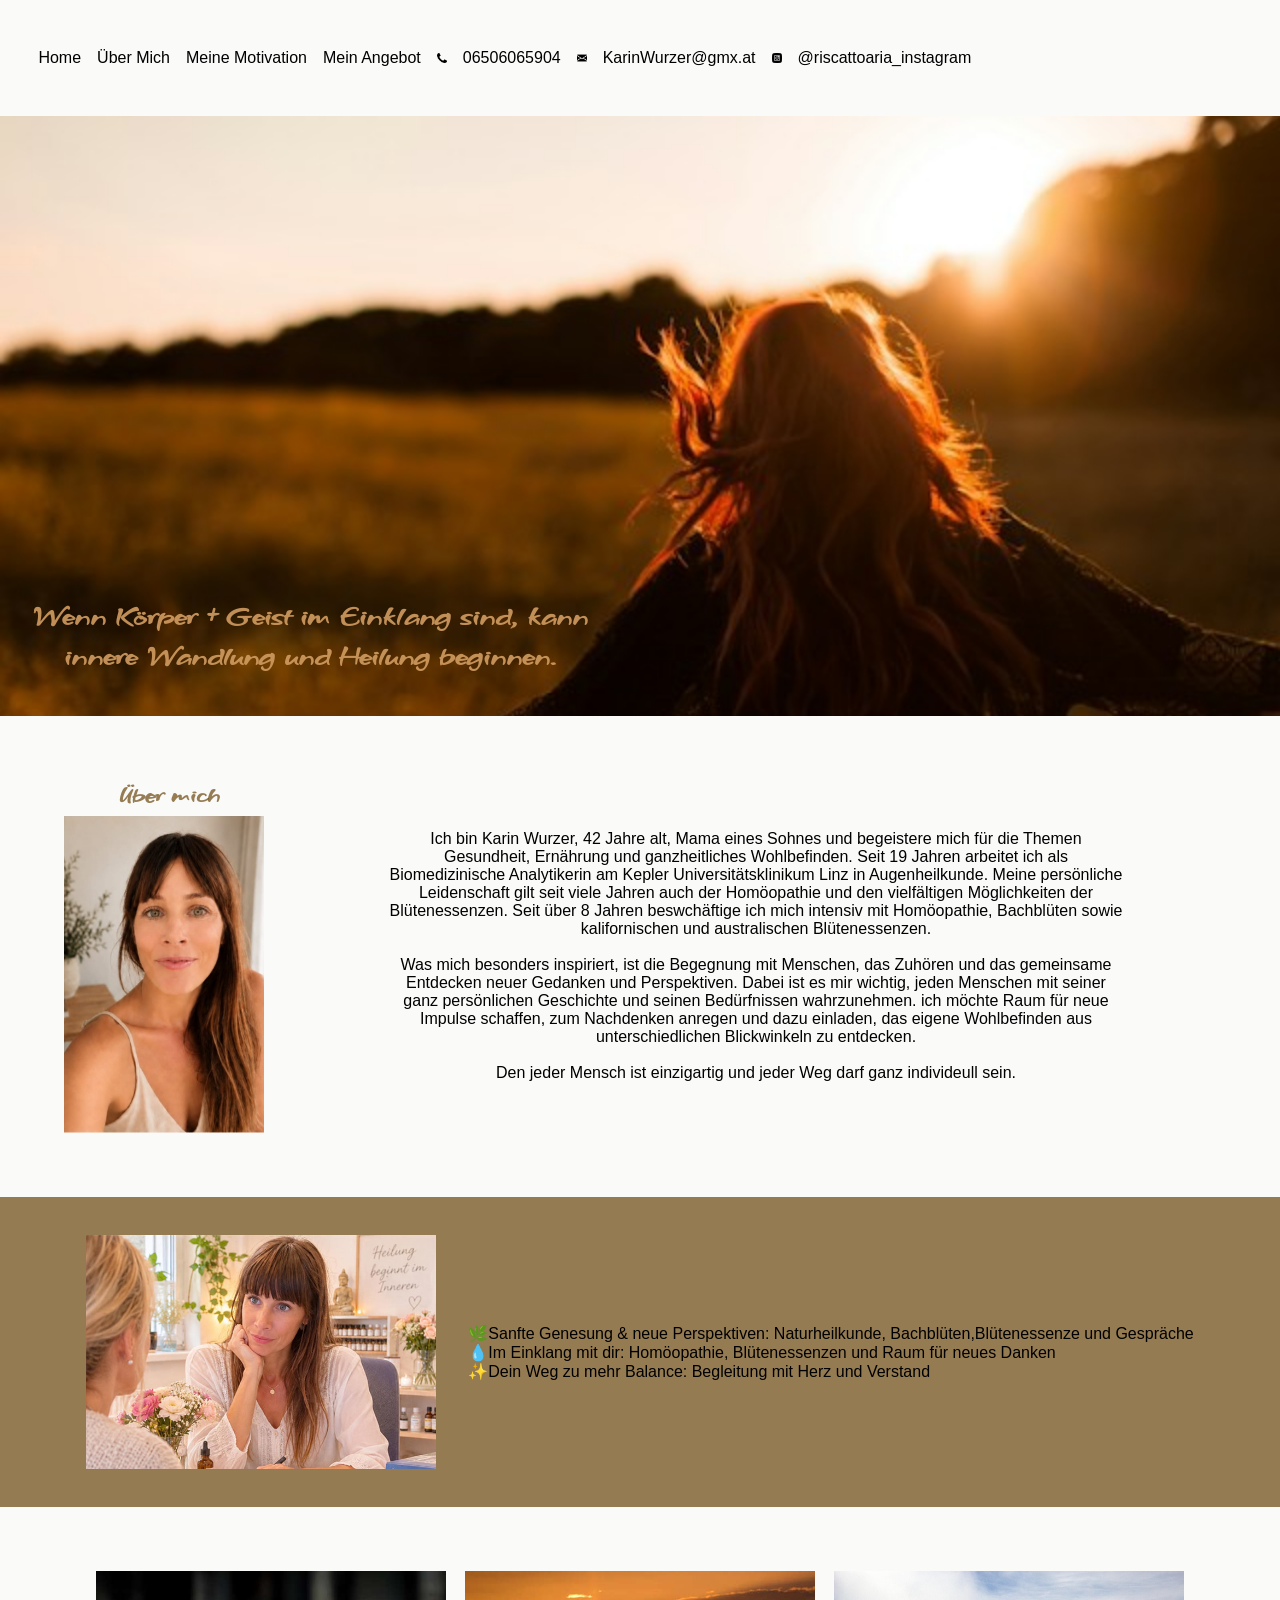
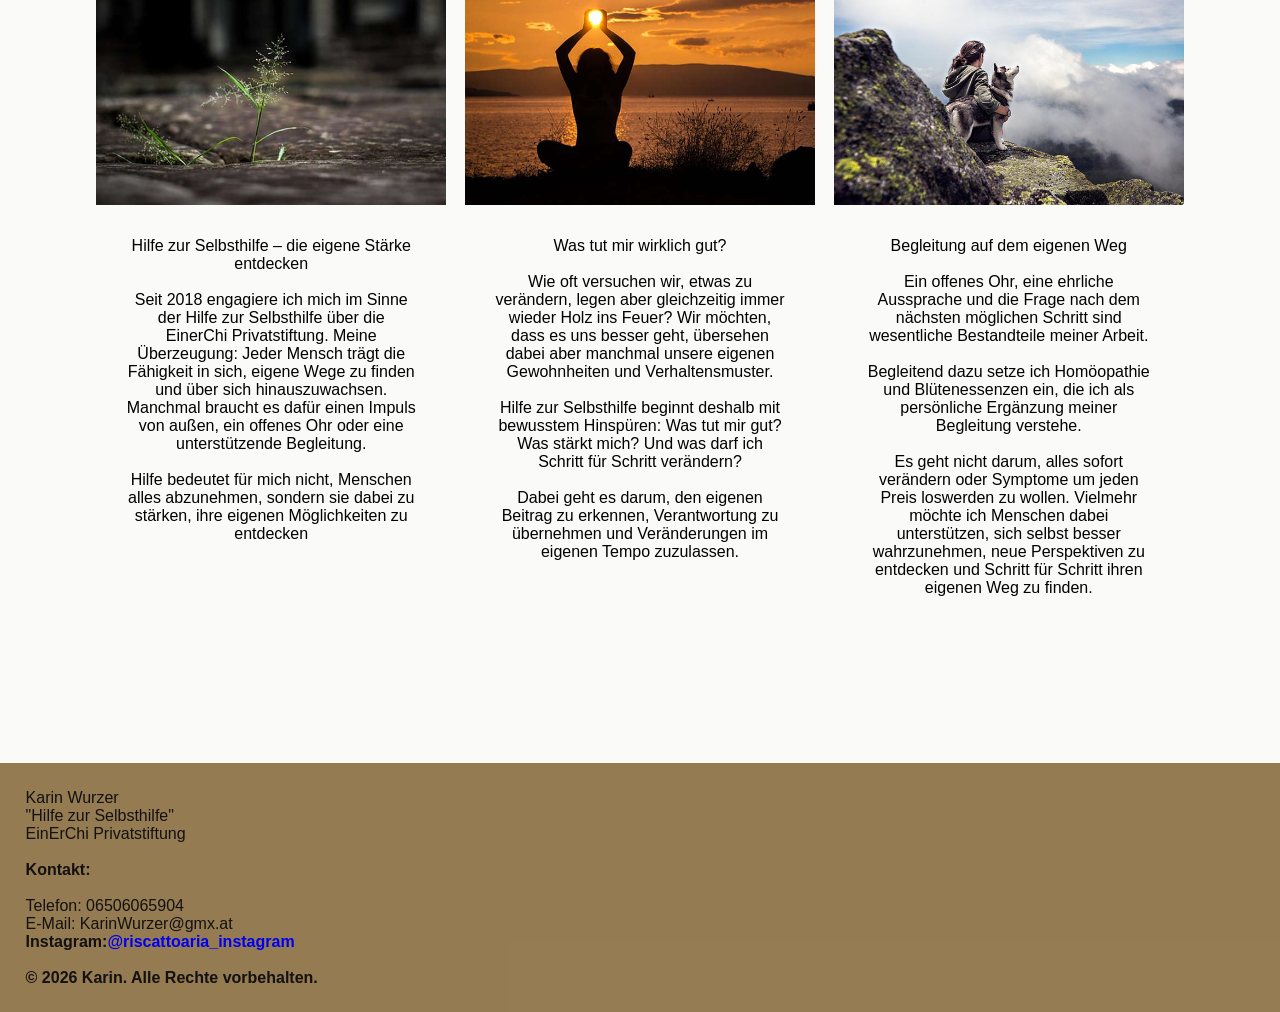
==== commit 7a8e5d54: "Beratung bild hinzufügen" ====
--- a/index.html
+++ b/index.html
@@ -20,12 +20,16 @@
     <header class="main-content">
         <nav class="main-navbar">
             <ul>
-                <li><a href="index.html">Startseite</a></li>
+                <li><a href="index.html">Home</a></li>
                 <li><a href="#ueber-mich">Über Mich</a></li>
                 <li><a href="#meine-Motivation">Meine Motivation</a></li>
-                <li><a href=#erfahrungs-berichte">Erfahrungsberichte</a></li>
-                <li><a href="/seiten/kontakt.html">Kontakt</a></li>
-                <li><a href="/seiten/contact.html">Contact Test</a></li>
+                <li><a href="#angebot">Mein Angebot</a></li>
+                <!-- <li><a href="/seiten/kontakt.html">Kontakt</a></li> -->
+                <!-- <li><a href="/seiten/contact.html">Contact Test</a></li> -->
+                <img src="/bilder/phone.png"><a href="tel:+436506065904">06506065904</a>
+                <img src="bilder/email.png"><a href="mailto:karinwurzer@gmx.at">KarinWurzer@gmx.at</a>
+                <img src="bilder/instagram.png"><a href="https://www.instagram.com/riscattoaria"
+                    target="_blank">@riscattoaria_instagram</a>
 
             </ul>
         </nav>
@@ -43,35 +47,33 @@
                 <img src="bilder/Bild Karin.jpeg">
             </div>
             <div>
-                <p>Mein Name ist Karin Wurzer, ich bin 42 Jahre alt, Mama eines Sohnes und arbeite seit mittlerweile 19
-                    Jahren als Biomedizinische Analytikerin am Kepler Universitätsklinikum Linz im Bereich der
-                    Augenheilkunde. Schon immer haben mich die Themen Gesundheit Ernährung, Wohlbefinden und
-                    ganzheitliche
-                    Zusammenhänge fasziniert besonders auch deshalb, weil weiß, wie ich sehr körperliche Veränderungen
-                    das eigene
-                    Leben
-                    und Wohlbefinden beeinflussen können.</p>
-
-                <p> Seit über 8 Jahren begleite ich Menschen mit Homöopathie, Bachblüten und Blütenessenzen sowie
-                    Gespräche
-                    und alternativen Denkansätzen. Mir war dabei immer wichtig, nicht nur Symptome zu betrachten,
-                    sondern
-                    den Menschen ganz wahrzunehmen mit seiner Geschichte, seinem Alltag und allem, was ihn bewegt.
-                    Auch meine eigene Reise hat mich dabei immer wieder geprägt.
-                    Heute versuche ich, schulmedizischies Wissen und ganzheitliche Einsichten offen, achtsam und
-                    mitfühlend
-                    miteinander zu verbinden immer bewusst, dass jeder Menschen seinen ganz eigenen Weg hat.
+                <p> Ich bin Karin Wurzer, 42 Jahre alt, Mama eines Sohnes und begeistere mich für die Themen Gesundheit,
+                    Ernährung und ganzheitliches Wohlbefinden. Seit 19 Jahren arbeitet ich als Biomedizinische
+                    Analytikerin am Kepler Universitätsklinikum Linz in Augenheilkunde. Meine persönliche Leidenschaft
+                    gilt seit viele Jahren auch der Homöopathie und den vielfältigen Möglichkeiten der Blütenessenzen.
+                    Seit über 8 Jahren beswchäftige ich mich intensiv mit Homöopathie, Bachblüten sowie kalifornischen
+                    und australischen Blütenessenzen.
                 </p>
+                <br>
+                <p> Was mich besonders inspiriert, ist die Begegnung mit Menschen, das Zuhören und das gemeinsame
+                    Entdecken neuer Gedanken und Perspektiven. Dabei ist es mir wichtig, jeden Menschen mit seiner ganz
+                    persönlichen Geschichte und seinen Bedürfnissen wahrzunehmen.
+                    ich möchte Raum für neue Impulse schaffen, zum Nachdenken anregen und dazu einladen, das eigene
+                    Wohlbefinden aus unterschiedlichen Blickwinkeln zu entdecken.
+                </p>
+                <br>
+                <p> Den jeder Mensch ist einzigartig und jeder Weg darf ganz individeull sein. </p>
             </div>
         </section>
-        <section class="switch-bg-color flex-column">
+        <section id="meine-Motivation" class="switch-bg-color">
+            <img class="bild-beratung" src="bilder/beratung.jpeg">
             <ul>
                 <li>🌿Sanfte Genesung & neue Perspektiven: Naturheilkunde, Bachblüten,Blütenessenze und Gespräche</li>
                 <li>💧Im Einklang mit dir: Homöopathie, Blütenessenzen und Raum für neues Danken</li>
                 <li>✨Dein Weg zu mehr Balance: Begleitung mit Herz und Verstand</li>
             </ul>
         </section>
-        <section id="meine-Motivation">
+        <section id="angebot">
             <div class="motivationen">
                 <div class="img_container">
                     <img src="bilder\Stärke.jpg" alt=" Eigene Stärke entdecken">
@@ -93,7 +95,7 @@
                     <p>Wie oft versuchen wir, etwas zu verändern, legen aber gleichzeitig immer wieder Holz ins Feuer?
                         Wir möchten, dass es uns besser geht, übersehen dabei aber manchmal unsere eigenen Gewohnheiten
                         und Verhaltensmuster.</p>
-                        <br>
+                    <br>
                     <p> Hilfe zur Selbsthilfe beginnt deshalb mit bewusstem Hinspüren: Was tut mir gut? Was stärkt mich?
                         Und was darf ich Schritt für Schritt verändern?</p>
                     <br>
@@ -109,20 +111,16 @@
                     <br>
                     <p>Ein offenes Ohr, eine ehrliche Aussprache und die Frage nach dem nächsten möglichen Schritt sind
                         wesentliche Bestandteile meiner Arbeit.</p>
-                        <br>
+                    <br>
                     <p>Begleitend dazu setze ich Homöopathie und Blütenessenzen ein, die ich als persönliche Ergänzung
                         meiner Begleitung verstehe.</p>
-                        <br>
+                    <br>
                     <p>
-                    
-                    Es geht nicht darum, alles sofort verändern oder Symptome um jeden Preis loswerden zu wollen.
-                    Vielmehr möchte ich Menschen dabei unterstützen, sich selbst besser wahrzunehmen, neue Perspektiven
-                    zu entdecken und Schritt für Schritt ihren eigenen Weg zu finden.</p>
-                    <br>
-                    <p>Manchmal braucht es nur einen kleinen Impuls, damit etwas Großes in Bewegung kommt.</p>
-                    <br>
-                    <p>So würde ich es auf der Website gestalten</p>
-                    <br>
+
+                        Es geht nicht darum, alles sofort verändern oder Symptome um jeden Preis loswerden zu wollen.
+                        Vielmehr möchte ich Menschen dabei unterstützen, sich selbst besser wahrzunehmen, neue
+                        Perspektiven
+                        zu entdecken und Schritt für Schritt ihren eigenen Weg zu finden.</p>
                 </div>
             </div>
         </section>
@@ -161,16 +159,13 @@
             </p>
             <p>Instagram:<a href="https://www.instagram.com/riscattoaria" target="_blank">@riscattoaria_instagram</a>
             </p>
-
-
-        </div>
-
-        <p class="Copyright">&copy; 2026 Karin. Alle Rechte vorbehalten.</p>
+            <br>
+            <p class="Copyright">&copy; 2026 Karin. Alle Rechte vorbehalten.</p>
     </footer id="impressum" class="impressum-section">
 
     <script src="index.js">
 
-
+</div >
     </script>
 </body>
 
--- a/style.css
+++ b/style.css
@@ -11,7 +11,7 @@
     --ueberschriften: Grechen Fuemen;
 
     /* Hauptfarbe für Elemente oder Überschriften */
-    --haupt-farbe: #b1710aad;
+    --haupt-farbe: #664004ad;
 
     /* Hintergrundfarbe der Seite */
     --hintergrund-farbe: #fafaf9e6;
@@ -20,7 +20,7 @@
     --schrift-farbe: #000;
 
     /* Zweitfarbe (z. B. für Akzente oder Hover-Effekte) */
-    --zweit-farbe: #b1710aad;
+    --zweit-farbe: #664004ad;
 
     /* Dritte Farbe für zusätzliche Akzente */
     --dritt-farbe: #80ED99;
@@ -69,7 +69,7 @@
 .main-navbar {
     /* Nutzt Flexbox, um Elemente nebeneinander anzuordnen */
     display: flex;
-
+    height: 10vh;
     /* Platzierung: Abstand zwischen linkem und rechtem Bereich (z. B. Logo und Menü) */
     justify-content: space-between;
 
@@ -90,7 +90,7 @@
     z-index: 9999; /* Liegt ganz oben über allem */
     transition: opacity 1s ease; /* Macht das Ausblenden weich */
     font-size: 1.8rem;
-    color: rgb(186, 148, 123);
+    color: rgba(207, 154, 95, 0.914);
     max-width: 600px;
     line-height: 1.4;
     text-align: center;
@@ -117,6 +117,9 @@
 
     /* Erlaubt Umbruch, wenn nicht genug Platz ist */
     flex-wrap: wrap;
+}
+.main-navbar img{
+    max-width: 10px;
 }
 
 /* Allgemeines Styling für Links */
@@ -230,6 +233,10 @@
     /* Bilder dürfen maximal 300 px breit sein */
     width: 200px;
 }
+.bild-beratung{
+    width: 350px;
+
+}
 
 .motivationen {
     display: flex;
@@ -237,13 +244,14 @@
 }
 .img_container {
     /* border: 1px solid red; */
-    /* width: 33%;s */
+    width: 33%;
     display: flex;
     flex-direction: column;
     align-items: center;
 
     img {
-        width: 300px;
+        width: 350px;
+        height: auto;
         margin-bottom: 2rem;
     }
 }
@@ -266,7 +274,7 @@
     align-items: center;
 
     /* Textfarbe weiß */
-    color: white;
+    color: rgb(19, 17, 17);
 
     /* Mindesthöhe der Fußzeile */
     min-height: 15vh;
@@ -284,7 +292,7 @@
 /* Footer-Links */
 .footer-navbar a {
     /* Weiße Schriftfarbe */
-    color: white;
+    color: rgb(9, 9, 9);
 }
 
 /* Hover-Effekt für Footer-Links */
@@ -292,7 +300,10 @@
     /* Unterstreichung mit Akzentfarbe */
     text-decoration: underline var(--zweit-farbe) 3px;
 }
-
+#angebot{
+    padding-left: 4rem;
+    padding-right: 4rem;
+}
 /* Media Query: Regeln für kleine Bildschirme (max. 500px) */
 @media screen and (max-width: 500px) {
 
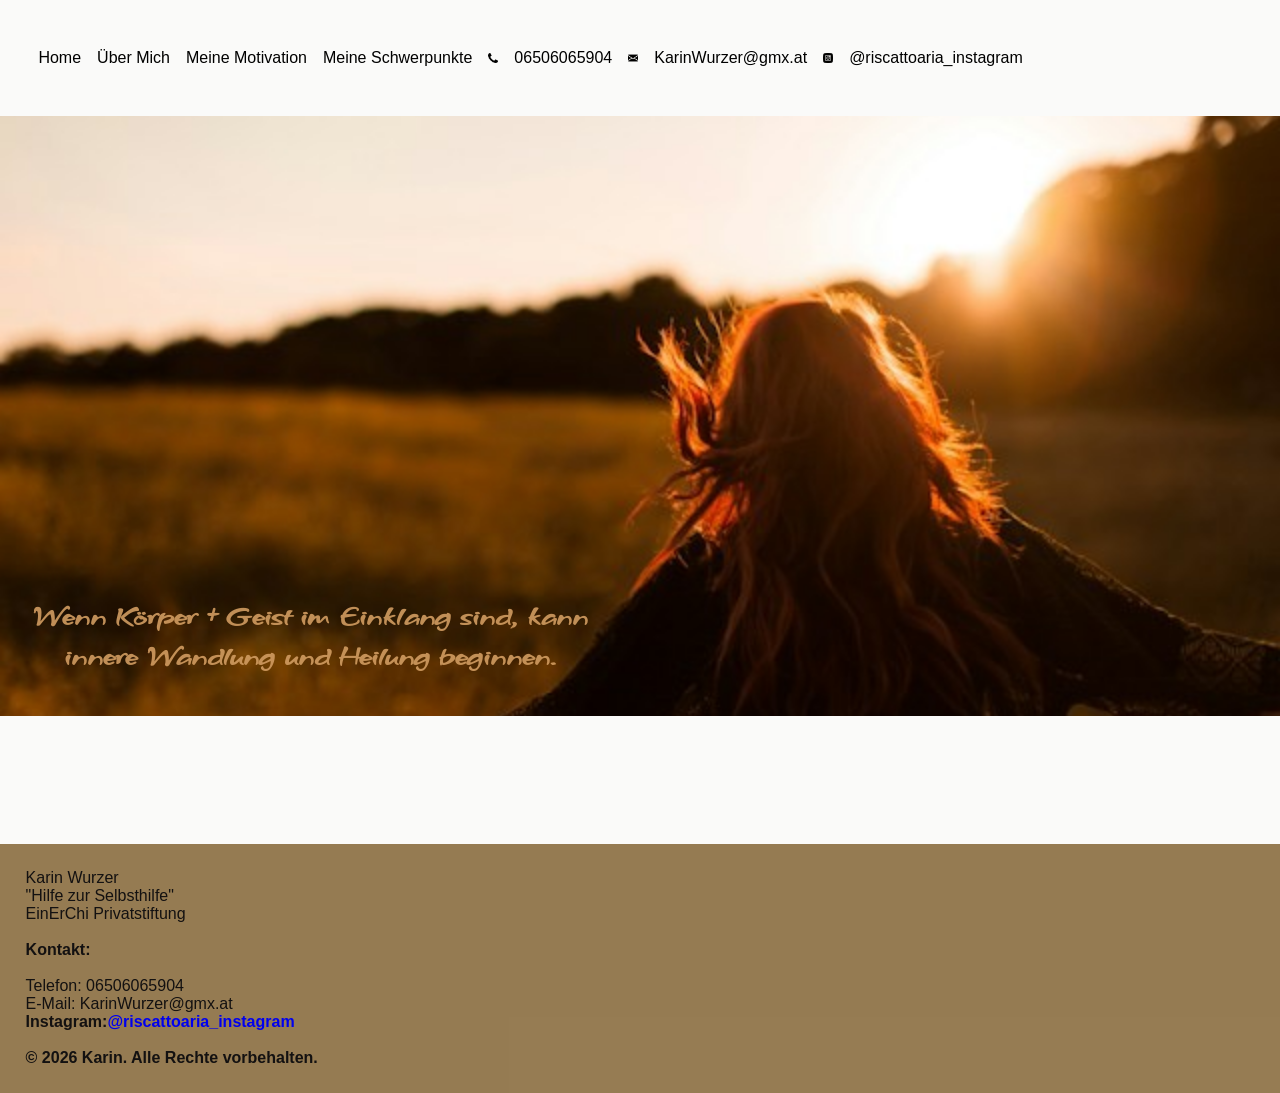
==== commit c5240e37: "index wieder hergestellt" ====
--- a/index.html
+++ b/index.html
@@ -21,16 +21,15 @@
         <nav class="main-navbar">
             <ul>
                 <li><a href="index.html">Home</a></li>
-                <li><a href="#ueber-mich">Über Mich</a></li>
-                <li><a href="#meine-Motivation">Meine Motivation</a></li>
-                <li><a href="#angebot">Mein Angebot</a></li>
+                <li><a href="Ueber mich.html">Über Mich</a></li>
+                <li><a href="Meine Motivation.html">Meine Motivation</a></li>
+                <li><a href="Meine Möglichkeiten.html">Meine Schwerpunkte</a></li>
                 <!-- <li><a href="/seiten/kontakt.html">Kontakt</a></li> -->
                 <!-- <li><a href="/seiten/contact.html">Contact Test</a></li> -->
                 <img src="/bilder/phone.png"><a href="tel:+436506065904">06506065904</a>
                 <img src="bilder/email.png"><a href="mailto:karinwurzer@gmx.at">KarinWurzer@gmx.at</a>
                 <img src="bilder/instagram.png"><a href="https://www.instagram.com/riscattoaria"
                     target="_blank">@riscattoaria_instagram</a>
-
             </ul>
         </nav>
         <div class="banner">
@@ -41,89 +40,7 @@
     </header>
     <main class="main-content">
         <!--    Abschnitte deiner Startseite-->
-        <section id="ueber-mich">
-            <div>
-                <h2>Über mich</h2>
-                <img src="bilder/Bild Karin.jpeg">
-            </div>
-            <div>
-                <p> Ich bin Karin Wurzer, 42 Jahre alt, Mama eines Sohnes und begeistere mich für die Themen Gesundheit,
-                    Ernährung und ganzheitliches Wohlbefinden. Seit 19 Jahren arbeitet ich als Biomedizinische
-                    Analytikerin am Kepler Universitätsklinikum Linz in Augenheilkunde. Meine persönliche Leidenschaft
-                    gilt seit viele Jahren auch der Homöopathie und den vielfältigen Möglichkeiten der Blütenessenzen.
-                    Seit über 8 Jahren beswchäftige ich mich intensiv mit Homöopathie, Bachblüten sowie kalifornischen
-                    und australischen Blütenessenzen.
-                </p>
-                <br>
-                <p> Was mich besonders inspiriert, ist die Begegnung mit Menschen, das Zuhören und das gemeinsame
-                    Entdecken neuer Gedanken und Perspektiven. Dabei ist es mir wichtig, jeden Menschen mit seiner ganz
-                    persönlichen Geschichte und seinen Bedürfnissen wahrzunehmen.
-                    ich möchte Raum für neue Impulse schaffen, zum Nachdenken anregen und dazu einladen, das eigene
-                    Wohlbefinden aus unterschiedlichen Blickwinkeln zu entdecken.
-                </p>
-                <br>
-                <p> Den jeder Mensch ist einzigartig und jeder Weg darf ganz individeull sein. </p>
-            </div>
-        </section>
-        <section id="meine-Motivation" class="switch-bg-color">
-            <img class="bild-beratung" src="bilder/beratung.jpeg">
-            <ul>
-                <li>🌿Sanfte Genesung & neue Perspektiven: Naturheilkunde, Bachblüten,Blütenessenze und Gespräche</li>
-                <li>💧Im Einklang mit dir: Homöopathie, Blütenessenzen und Raum für neues Danken</li>
-                <li>✨Dein Weg zu mehr Balance: Begleitung mit Herz und Verstand</li>
-            </ul>
-        </section>
-        <section id="angebot">
-            <div class="motivationen">
-                <div class="img_container">
-                    <img src="bilder\Stärke.jpg" alt=" Eigene Stärke entdecken">
-                    <p>Hilfe zur Selbsthilfe – die eigene Stärke entdecken</p>
-                    <br>
-                    <p>Seit 2018 engagiere ich mich im Sinne der Hilfe zur Selbsthilfe über die EinerChi Privatstiftung.
-                        Meine Überzeugung: Jeder Mensch trägt die Fähigkeit in sich, eigene Wege zu finden und über sich
-                        hinauszuwachsen. Manchmal braucht es dafür einen Impuls von außen, ein offenes Ohr oder eine
-                        unterstützende Begleitung.</p>
-                    <br>
-                    <p>Hilfe bedeutet für mich nicht, Menschen alles abzunehmen, sondern sie dabei zu stärken, ihre
-                        eigenen Möglichkeiten zu entdecken </p>
-                    <br>
-                </div>
-                <div class="img_container">
-                    <img src="bilder\Frieden.jpg" alt="Bewusst wahrnehmen und verändern">
-                    <p>Was tut mir wirklich gut?</p>
-                    <br>
-                    <p>Wie oft versuchen wir, etwas zu verändern, legen aber gleichzeitig immer wieder Holz ins Feuer?
-                        Wir möchten, dass es uns besser geht, übersehen dabei aber manchmal unsere eigenen Gewohnheiten
-                        und Verhaltensmuster.</p>
-                    <br>
-                    <p> Hilfe zur Selbsthilfe beginnt deshalb mit bewusstem Hinspüren: Was tut mir gut? Was stärkt mich?
-                        Und was darf ich Schritt für Schritt verändern?</p>
-                    <br>
-                    <p>Dabei geht es darum, den eigenen Beitrag zu erkennen, Verantwortung zu übernehmen und
-                        Veränderungen im eigenen Tempo zuzulassen.</p>
-                    <br>
-                </div>
-                <div class="img_container">
 
-                    <img src="bilder\begleitung.jpg" alt="Individeull begleiten">
-
-                    <p>Begleitung auf dem eigenen Weg</p>
-                    <br>
-                    <p>Ein offenes Ohr, eine ehrliche Aussprache und die Frage nach dem nächsten möglichen Schritt sind
-                        wesentliche Bestandteile meiner Arbeit.</p>
-                    <br>
-                    <p>Begleitend dazu setze ich Homöopathie und Blütenessenzen ein, die ich als persönliche Ergänzung
-                        meiner Begleitung verstehe.</p>
-                    <br>
-                    <p>
-
-                        Es geht nicht darum, alles sofort verändern oder Symptome um jeden Preis loswerden zu wollen.
-                        Vielmehr möchte ich Menschen dabei unterstützen, sich selbst besser wahrzunehmen, neue
-                        Perspektiven
-                        zu entdecken und Schritt für Schritt ihren eigenen Weg zu finden.</p>
-                </div>
-            </div>
-        </section>
         <section id="erfahrungs-berichte">
 
         </section>
@@ -165,7 +82,6 @@
 
     <script src="index.js">
 
-</div >
     </script>
 </body>
 
--- a/style.css
+++ b/style.css
@@ -20,7 +20,7 @@
     --schrift-farbe: #000;
 
     /* Zweitfarbe (z. B. für Akzente oder Hover-Effekte) */
-    --zweit-farbe: #664004ad;
+    --zweit-farbe: #fafaf9e6;
 
     /* Dritte Farbe für zusätzliche Akzente */
     --dritt-farbe: #80ED99;
@@ -51,7 +51,12 @@
 }
 
 /* Gemeinsames Styling für alle Überschriften (h1–h6) */
-h1, h2, h3, h4, h5, h6 {
+h1,
+h2,
+h3,
+h4,
+h5,
+h6 {
     /* Verwendet spezielle Überschriftenschriftart */
     font-family: var(--ueberschriften);
 
@@ -87,8 +92,10 @@
 
 /* Der Begrüßungs-Bildschirm (Vollbild) */
 #intro-screen {
-    z-index: 9999; /* Liegt ganz oben über allem */
-    transition: opacity 1s ease; /* Macht das Ausblenden weich */
+    z-index: 9999;
+    /* Liegt ganz oben über allem */
+    transition: opacity 1s ease;
+    /* Macht das Ausblenden weich */
     font-size: 1.8rem;
     color: rgba(207, 154, 95, 0.914);
     max-width: 600px;
@@ -97,7 +104,7 @@
     align-items: center;
     display: flex;
     justify-content: center;
-  
+
 
 }
 
@@ -118,7 +125,8 @@
     /* Erlaubt Umbruch, wenn nicht genug Platz ist */
     flex-wrap: wrap;
 }
-.main-navbar img{
+
+.main-navbar img {
     max-width: 10px;
 }
 
@@ -200,7 +208,7 @@
     text-align: center;
 }
 
-#ueber-mich div{
+#ueber-mich div {
     display: flex;
     flex-direction: column;
     align-items: center;
@@ -233,15 +241,17 @@
     /* Bilder dürfen maximal 300 px breit sein */
     width: 200px;
 }
-.bild-beratung{
+
+.bild-beratung {
     width: 350px;
 
 }
 
-.motivationen {
+.flex {
     display: flex;
     justify-content: space-between;
 }
+
 .img_container {
     /* border: 1px solid red; */
     width: 33%;
@@ -300,10 +310,79 @@
     /* Unterstreichung mit Akzentfarbe */
     text-decoration: underline var(--zweit-farbe) 3px;
 }
-#angebot{
+
+#angebot {
     padding-left: 4rem;
     padding-right: 4rem;
-}
+    display: flex;
+    flex-direction: column;
+}
+
+/*Karousell Code*/
+
+.carousel-container {
+    position: relative;
+    width: 100%;
+    max-width: 350px;
+    margin: auto;
+    display: flex;
+    align-items: center;
+    margin-top: 60px;
+}
+
+.carousel {
+    width: 100%;
+    overflow: hidden;
+}
+
+.carousel-item {
+    display: none;
+    width: 100%;
+    text-align: center;
+    background-color: antiquewhite;
+    padding: 2rem 3rem;
+    min-height: 660px;
+}
+
+.carousel-item.active {
+    display: flex;
+    flex-direction: column;
+    align-items: center;
+}
+
+.carousel-item img {
+    width: 100%;
+    height: auto;
+    object-fit: cover;
+}
+
+.carousel-btn {
+    position: absolute;
+    width: 50px;
+    height: 50px;
+    top: 50%;
+    transform: translateY(-50%);
+    background-color: rgba(0, 0, 0, 0.6);
+    color: white;
+    border: none;
+    padding: 12px;
+    cursor: pointer;
+    /* border-radius: 50%; */
+    z-index: 2;
+}
+
+.carousel-btn:hover {
+    background-color: rgba(0, 0, 0, 0.9);
+}
+
+.carousel-btn.prev {
+    left: -60px;
+}
+
+.carousel-btn.next {
+    right: -60px;
+}
+
 /* Media Query: Regeln für kleine Bildschirme (max. 500px) */
 @media screen and (max-width: 500px) {
 
@@ -317,8 +396,9 @@
         margin-top: 2rem;
         margin-bottom: 2rem;
     }
+
     /* ueber mich wird im Spaltenlayout dargestellt */
-    #ueber-mich{
+    #ueber-mich {
         flex-direction: column;
     }
 
@@ -330,6 +410,7 @@
     .main-navbar a {
         font-size: 1.4rem;
     }
+
     /* Anpassung des Bereichs mit anderer Hintergrundfarbe */
     .switch-bg-color {
         /* Etwas mehr Innenabstand für kleinere Geräte */
@@ -347,4 +428,4 @@
         /* Fügt Abstand zwischen den Elementen hinzu */
         gap: 1rem;
     }
-}
+}
